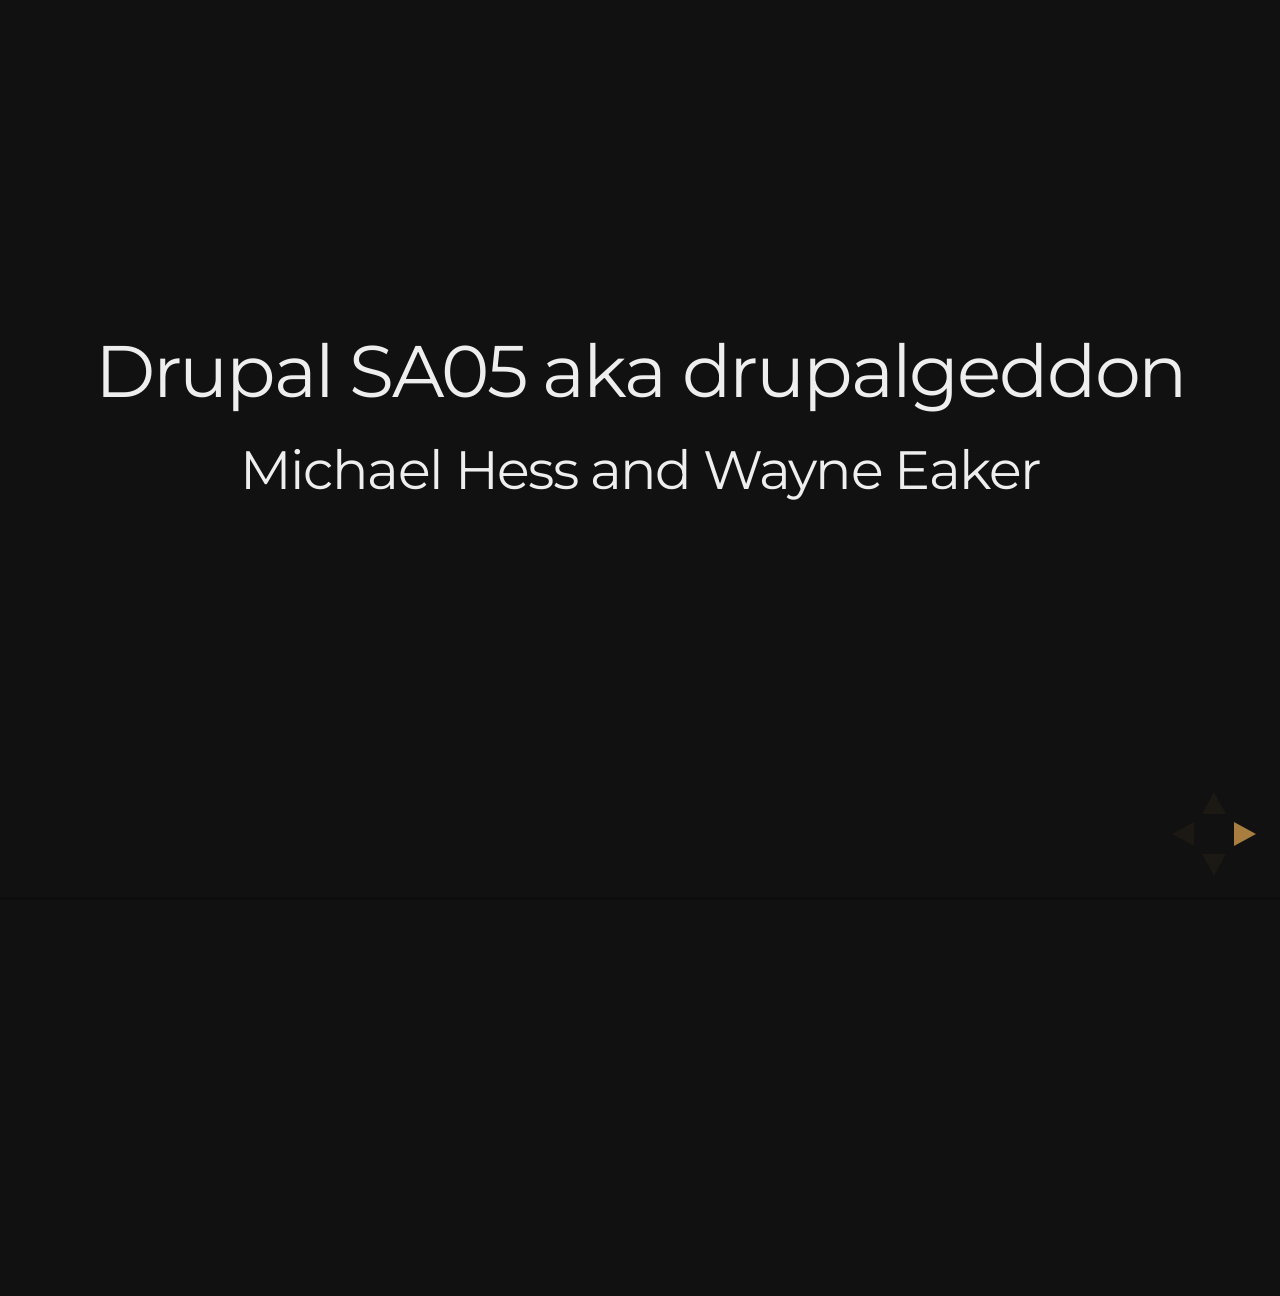
==== michigan.html @ 398fcb1c "Update michigan.html" ====
<!DOCTYPE html>
<html>
<head lang="en">
    <meta charset="UTF-8">
    <title>Michigan Drupal Camp 2015</title>
    <meta name="apple-mobile-web-app-capable" content="yes"/>
    <meta name="apple-mobile-web-app-status-bar-style" content="black-translucent"/>
    <meta name="viewport"
          content="width=device-width, initial-scale=1.0, maximum-scale=1.0, user-scalable=no, minimal-ui">
    <link rel="stylesheet" href="css/reveal.css">
    <link rel="stylesheet" href="css/theme/night.css" id="theme">
    <link rel="stylesheet" href="customcss/css/screen.css">

    <!-- Code syntax highlighting -->
    <link rel="stylesheet" href="lib/css/zenburn.css">

</head>
<body>

<div class="reveal">
    <div class="slides">
        <section>
            <h2>Drupal SA05 aka drupalgeddon</h2>

            <h3>Michael Hess and Wayne Eaker</h3>

        </section>

        <section>
            <h2>Michael Hess</h2>
            <p>
                Current Drupal Security Team Lead.
            </p>
            <p>
                Solutions architect at the University of Michigan.
            </p>

            <p>
                Supports around 800 Drupal sites on at the University.
            </p>
            <p>
                Supports around 400 sites not related to the University.
            </p>


            <h6><a href="https://twitter.com/mlh407">Twitter: @mlh407</a></h6>

        </section>
        <section>
            <h2>Wayne Eaker</h2>

            <p>
            </p>

            <p>
            </p>

            <p>
            </p>
            <h6><a href="https://twitter.com/X">Twitter: @X</a></h6>

        </section>


        <section id="fragments">
            <h3>Was a site you work on compromised by SA05/drupalgeddon?</h3>

            <p>Please text: 734-821-5212</p>
            <table class="answertable sticky-enabled">
                <thead>
                <tr>
                    <th>Answer Choice</th>
                    <th>Text Code:</th>
                </tr>
                </thead>
                <tbody>
                <tr class="odd">
                    <td>Yes</td>
                    <td>9361</td>
                </tr>
                <tr class="even">
                    <td>No</td>
                    <td>8617</td>
                </tr>
                <tr class="odd">
                    <td>Unsure</td>
                    <td>5821</td>
                </tr>
                </tbody>
            </table>
        </section>
        <section>
            <h3>Was a site you work on compromised by SA05/drupalgeddon?</h3>

            <p class="fragment">
                <iframe src="https://respconf.sites.uofmhosting.net/node/75/graph" width="100%" height="900px"></iframe>
            </p>

        </section>
        <section>
            <h2>Do you brush your teeth daily?</h2>
            <p>Please text: 734-821-5212</p>

            <table class="answertable sticky-enabled">
                <thead><tr><th>Answer Choice</th><th>Text Code:</th> </tr></thead>
                <tbody>
                <tr class="odd"><td>Yes</td><td>4483</td> </tr>
                <tr class="even"><td>No</td><td>2983</td> </tr>
                <tr class="odd"><td>I don&#039;t have any. </td><td>6276</td> </tr>
                </tbody>
            </table>
            <h6> We will discuss this later.</h6>
        </section>
        <section>
            <h2> Security in Drupal</h2>

            <p class="fragment">Drupal has a dedicated Security Team of 42 people around the world. </p>

            <p class="fragment">The Security Team is a volunteer group. </p>

            <p class="fragment">Our output is keeping Drupal secure, and releasing SA's.</p>
        </section>

        <section>
            <h2>Security Process</h2>
            <ol>
                <li>A vulnerability is discovered in code.</li>
                <li>An issue is reported to the security team.</li>
                <li>An issue is confirmed to be valid in a supported release eligible for an SA.</li>
                <li> The security team and the maintainer of the code fix the issue.</li>
                <li>A Security Advisory is written and the fix is published. Notications about the issue go out via
                    Twitter/RSS/email.
                </li>
            </ol>
            <h3>Subscribe to the Security Team newsletter via your newsletter pages on www.drupal.org/user.</h3>
        </section>
        <section>
            <h2> Do you already subscribe to the Security Team's newsletter/SA's?</h2>

            <p>Please text: 734-821-5212</p>
            <table class="answertable sticky-enabled">
                <thead>
                <tr>
                    <th>Answer Choice</th>
                    <th>Code to text</th>
                </tr>
                </thead>
                <tbody>
                <tr class="odd">
                    <td>Yes</td>
                    <td>2177</td>
                </tr>
                <tr class="even">
                    <td>No</td>
                    <td>1819</td>
                </tr>
                <tr class="odd">
                    <td>I read them on Twitter</td>
                    <td>4729</td>
                </tr>
                <tr class="even">
                    <td>I do now</td>
                    <td>3913</td>
                </tr>
                </tbody>
            </table>
        </section>
        <section>
            <h2> Do you already subscribe to the Security Team's newsletter/SA's?</h2>
            <iframe src="https://respconf.sites.uofmhosting.net/node/76/graph" width="100%" height="900px"></iframe>
        </section>

        <section cite="https://www.owasp.org/index.php/Top10#OWASP_Top_10_for_2013">
            <h3>Common Web Vulnerabilities</h3>
            <h4>From Open Web Application Security Project</h4>
            <ol>
                <li>Injection such as SQL, OS, and LDAP injection.</li>
                <li>Broken Authentication and Session Management.</li>
                <li>Cross-Site Scripting (XSS).</li>
                <li>Insecure Direct Object References.</li>
                <li>Security Misconfiguration.</li>
                <li>Sensitive Data Exposure.</li>
                <li>Missing Function Level Access Control (access bypass).</li>
                <li>Cross-Site Request Forgery.</li>
                <li>Using Components with Known Vulnerabilities.</li>
                <li>Unvalidated Redirects and Forwards.</li>
            </ol>
        </section>
        <section>
            <h2>Using Components with Known Vulnerabilities</h2>

            <p>Do you use third-party libraries?</p>
        </section>

        <section>
            <h2> Common Drupal Vulnerabilities from 2014</h2>
            <img src="images/michigan/vulns-2014">
            <ol>
                <li>61 - Cross Site Scripting.</li>
                <li>42 - Access Bypass.</li>
                <li>13- Information Disclosure.</li>
                <li>4 - Cross-Site Request Forgery.</li>
            </ol>
        </section>

        <section>
            <h2> SA05/drupalgeddon</h2>
        </section>
        <section>
            <h2> What is SQL Injection?</h2>
            <blockquote cite="https://www.owasp.org/index.php/SQL_Injection" class="long">
                A SQL injection attack consists of insertion or "injection" of a SQL query via the input data from the
                client to the application. A successful SQL injection exploit can read sensitive data from the database,
                modify database data (Insert/Update/Delete), execute administration operations on the database (such as
                shutdown the DBMS), recover the content of a given file present on the DBMS file system and in some
                cases issue commands to the operating system. SQL injection attacks are a type of injection attack, in
                which SQL commands are injected into data-plane input in order to effect the execution of predefined SQL
                commands.
            </blockquote>
        </section>
        <section>
            <h2> So?</h2>

            <p>SQL injection lets an attacker have the same access to your database that Drupal has. </p>

            <p class="fragment">Allows an attacker to add a user and modify user's roles. </p>

            <p class="fragment">Allows an attacker to change passwords and email addresses. </p>

            <p class="fragment">Allows an attacker to update URL's to payment pages. </p>

            <p class="fragment">Allows an attacker to change content. </p>

            <p class="fragment">Anything that can be done via the web interface, an attacker can do.</p>
        </section>
        <section>
            <h2> SQL Injection is Easy to Exploit</h2>

            <p> Most of the time SQL injection is easy to exploit.</p>

            <p>Other vulnerabilities may require different actors to engage in actions timed correctly.</p>

            <p> SQL injection can be exploited most of the time, by just an attacker.</p>
        </section>
        <section>
            <h2>Drupal's Database API</h2>

            <p>When used correctly, the database API prevents SQL injection. </p>

            <p class="fragment">In the case of SA05/drupalgeddon, the database API is where the vulnerability was.</p>

            <p class="fragment">Oh, the irony.</p>

           					<pre class="fragment">
                                <code data-trim contenteditable>
- foreach ($data as $i => $value) {
+ foreach (array_values($data) as $i => $value) {
                            </code>
                           </pre>

        </section>
        <section>
            <h2>For non-coders:</h2>
            <p> The value of a form field was sanitized to prevent SQL injection, but the field name was not. </p>
        </section>
        <section>
            <h2>Common Attack Patterns</h2>
            <p>Changing password or email address on uid=1.</p>
            <p>Adding files to the file system via the menu_router table and file_put_contents.</p>
            <p>Adding a user and giving that user admin access.</p>
            <p>Installing a PHP backdoor by enabling the PHP module and creating a node with PHP in it.</p>
            <p>Many, many more ...</p>
        </section>
        <section>
            <h2> Code Examples</h2>
            <h4>From Acquia</h4>
            <p>		<pre class="fragment">
                                <code data-trim contenteditable>
                                    update users set name='admin' , pass = '$S$CTo
                                    9G7Lx2rJENglhirA8oi7v9LtLYWFrGm.F.0Jurx3aJAmSJ53g' where uid = '1';
                </code>
            </pre>
            </p>
            <p>		<pre class="fragment">
                                <code data-trim contenteditable>
                                    set @a=(SELECT MAX(uid) FROM users)+1;INSERT IN
                                    TO users set uid=@a,status=1,name='n0n0x' , pass = '$S$CTo9G7Lx2jmHrpHDdKDR0R8X/
                                    q4H9PXo02REYap3z2t8UE3F0DfC';INSERT INTO users_roles set uid=@a,rid=3;
                                </code>
            </pre>
            </p>
            <p>		<pre class="fragment">
                                <code data-trim contenteditable>
                                    update {users} set mail='[EMAIL_ADDRESS]' where uid=1;


                                </code>
            </pre>
            </p>
            <p>		<pre class="fragment">
                                <code data-trim contenteditable>
                                    INSERT INTO `menu_router` (`path`, `load_functions`, `to_arg_functions`, `description`, `access_callback`, `access_arguments`)
                                    VALUES ('mziogj', '', '', 'mziogj', 'file_put_contents',’[TROJAN]’);
                                </code>
            </pre>
            </p>
        </section>
        <section>
            <h2>Prospective</h2>
            <p> This was a major vulnerability, but let's keep in mind, the last major issue was over 7 years ago. </p>
            <p> This code has been in Drupal since Drupal 7 Beta's. </p>
            <p>Nothing is 100% sure, and nothing ever will be.  We mitigate risk by using best practices.</p>
        </section>
        <section>
            <h2> Best Practices</h2>
        </section>
        <section>
            <h2>Do You Brush Your Teeth Daily?</h2>
            <iframe src="https://respconf.sites.uofmhosting.net/node/77/graph" width="100%" height="900px"></iframe>
        </section>
        <section>
            <h4>Brushing your teeth is a best practice.</h4>
            <p>For security, you can't check a list and be done.</p>
            <p>You must keep working at it. It is a processes, not a one-time task.</p>
            <p class="fragment"> Which is why I hope everyone brushes their teeth. </p>
            <img class="fragment" src="images/michigan/badmouth.jpg">
        </section>
        <section>
            <h2>Some Best Practices</h2>
            <p>Only use encrypted protocols.</p>
            <p>https/ftps/ssh/etc</p>
            <p>  Every change you make might impact the security of your site. Therefore, security needs to be in your workflow.</p>
            <p><b>Take and verify backups.</b></p>

        </section>
        <section>
            <h1>Keep Your Site Updated</h1>
            <p>Always make sure you update after a security release comes out. </p>
        </section>
        <section>
            <h2>Know Your Risk Level</h2>
            <p>
                Blog vs. complex site. Your blog is likely to be compromised to send spam or to act in part of a bot net.
            </p>
            <p> Your complex site might be compromised for the data it has.</p>
            <p> Security is a balance.</p>
        </section>
        <section>
            <h2>Regulations</h2>
            <h3>PCI, HIPAA, SCADA, XYZ, PDQ</h3>
            <p>You might have legal requirements imposed by the data you keep.</p>
        </section>
        <section>
            <h2>Do Not Use Shared Hosting</h2>
            <p> Use a dedicated Drupal hosting provider.  </p>
            <p> Shared hosting normally runs the webserver as the owner of the file system (cpanel). </p>
            <p> They sometimes use a common webserver user for all sites on a server.</p>
        </section>
        <section>
            <h2>Do Not Use Multisite</h2>
            <p>Unless you have a deep understanding of apache/nginx and file permissions, multisite is  insecure. </p>
        </section>
        <section>
            <h2>Use a Module that Enhances Security in Your Site</h2>
            <p>Paranoia: Locks your site down.</p>
            <p>Security Review: Runs a checklist of items and confirms your site adheres to them.</p>
            <p>Permissions Lock: Finer-grained permissions over what users with 'administer permissions' can do. </p>
            <p>Two-Factor Authentication: Something you know, and something you have.</p>
            <p>Hacked!Tells if code has been changed.</p>
            <p>Password Policy: Enforces strong passwords.</p>
        </section>
        <section>
            <h3> Other Security Vulnerabilities</h3>
            <p>While XSS/csrf/access bypass may be harder to mass attack, an attacker can still compromise a site with them.
                Always do updates issued by the security team, and watch your input formats</p>
            <img class="fragment" src="images/michigan/filtering_text.png">
            <p class="fragment"> Details on these vulnerabilities are outside the scope of this talk. </p>
        </section>
        <section>
            <h2>Drupal 8</h2>
            <p>There are many security enhancements in Drupal 8. </p>
        </section>
        <section>
            <h1>Questions?</h1>
            <p>Thank you for your time</p>
        </section>

    </div>
</div>


<script src="lib/js/head.min.js"></script>
<script src="js/reveal.js"></script>

<script>

    // Full list of configuration options available at:
    // https://github.com/hakimel/reveal.js#configuration
    Reveal.initialize({
        controls: true,
        progress: true,
        history: true,
        center: true,

        transition: 'fade', // none/fade/slide/convex/concave/zoom

        // Optional reveal.js plugins
        dependencies: [

            {
                src: 'lib/js/classList.js', condition: function () {
                return !document.body.classList;
            }
            },
            {
                src: 'plugin/markdown/marked.js', condition: function () {
                return !!document.querySelector('[data-markdown]');
            }
            },
            {
                src: 'plugin/markdown/markdown.js', condition: function () {
                return !!document.querySelector('[data-markdown]');
            }
            },
            {
                src: 'plugin/highlight/highlight.js', async: true, condition: function () {
                return !!document.querySelector('pre code');
            }, callback: function () {
                hljs.initHighlightingOnLoad();
            }
            },
            {src: 'plugin/zoom-js/zoom.js', async: true},
            {src: 'plugin/notes/notes.js', async: true}
        ]
    });

</script>

</body>
</html>
---- css/reveal.css ----
/*!
 * reveal.js
 * http://lab.hakim.se/reveal-js
 * MIT licensed
 *
 * Copyright (C) 2015 Hakim El Hattab, http://hakim.se
 */
/*********************************************
 * RESET STYLES
 *********************************************/
html, body, .reveal div, .reveal span, .reveal applet, .reveal object, .reveal iframe, .reveal h1, .reveal h2, .reveal h3, .reveal h4, .reveal h5, .reveal h6, .reveal p, .reveal blockquote, .reveal pre, .reveal a, .reveal abbr, .reveal acronym, .reveal address, .reveal big, .reveal cite, .reveal code, .reveal del, .reveal dfn, .reveal em, .reveal img, .reveal ins, .reveal kbd, .reveal q, .reveal s, .reveal samp, .reveal small, .reveal strike, .reveal strong, .reveal sub, .reveal sup, .reveal tt, .reveal var, .reveal b, .reveal u, .reveal center, .reveal dl, .reveal dt, .reveal dd, .reveal ol, .reveal ul, .reveal li, .reveal fieldset, .reveal form, .reveal label, .reveal legend, .reveal table, .reveal caption, .reveal tbody, .reveal tfoot, .reveal thead, .reveal tr, .reveal th, .reveal td, .reveal article, .reveal aside, .reveal canvas, .reveal details, .reveal embed, .reveal figure, .reveal figcaption, .reveal footer, .reveal header, .reveal hgroup, .reveal menu, .reveal nav, .reveal output, .reveal ruby, .reveal section, .reveal summary, .reveal time, .reveal mark, .reveal audio, video {
  margin: 0;
  padding: 0;
  border: 0;
  font-size: 100%;
  font: inherit;
  vertical-align: baseline; }

.reveal article, .reveal aside, .reveal details, .reveal figcaption, .reveal figure, .reveal footer, .reveal header, .reveal hgroup, .reveal menu, .reveal nav, .reveal section {
  display: block; }

/*********************************************
 * GLOBAL STYLES
 *********************************************/
html, body {
  width: 100%;
  height: 100%;
  overflow: hidden; }

body {
  position: relative;
  line-height: 1;
  background-color: #fff;
  color: #000; }

::-moz-selection {
  background: #FF5E99;
  color: #fff;
  text-shadow: none; }

::selection {
  background: #FF5E99;
  color: #fff;
  text-shadow: none; }

/*********************************************
 * VIEW FRAGMENTS
 *********************************************/
.reveal .slides section .fragment {
  opacity: 0;
  visibility: hidden;
  -webkit-transition: all 0.2s ease;
          transition: all 0.2s ease; }
  .reveal .slides section .fragment.visible {
    opacity: 1;
    visibility: visible; }

.reveal .slides section .fragment.grow {
  opacity: 1;
  visibility: visible; }
  .reveal .slides section .fragment.grow.visible {
    -webkit-transform: scale(1.3);
        -ms-transform: scale(1.3);
            transform: scale(1.3); }

.reveal .slides section .fragment.shrink {
  opacity: 1;
  visibility: visible; }
  .reveal .slides section .fragment.shrink.visible {
    -webkit-transform: scale(0.7);
        -ms-transform: scale(0.7);
            transform: scale(0.7); }

.reveal .slides section .fragment.zoom-in {
  -webkit-transform: scale(0.1);
      -ms-transform: scale(0.1);
          transform: scale(0.1); }
  .reveal .slides section .fragment.zoom-in.visible {
    -webkit-transform: scale(1);
        -ms-transform: scale(1);
            transform: scale(1); }

.reveal .slides section .fragment.roll-in {
  -webkit-transform: rotateX(90deg);
          transform: rotateX(90deg); }
  .reveal .slides section .fragment.roll-in.visible {
    -webkit-transform: rotateX(0);
            transform: rotateX(0); }

.reveal .slides section .fragment.fade-out {
  opacity: 1;
  visibility: visible; }
  .reveal .slides section .fragment.fade-out.visible {
    opacity: 0;
    visibility: hidden; }

.reveal .slides section .fragment.semi-fade-out {
  opacity: 1;
  visibility: visible; }
  .reveal .slides section .fragment.semi-fade-out.visible {
    opacity: 0.5;
    visibility: visible; }

.reveal .slides section .fragment.strike {
  opacity: 1; }
  .reveal .slides section .fragment.strike.visible {
    text-decoration: line-through; }

.reveal .slides section .fragment.current-visible {
  opacity: 0;
  visibility: hidden; }
  .reveal .slides section .fragment.current-visible.current-fragment {
    opacity: 1;
    visibility: visible; }

.reveal .slides section .fragment.highlight-red, .reveal .slides section .fragment.highlight-current-red, .reveal .slides section .fragment.highlight-green, .reveal .slides section .fragment.highlight-current-green, .reveal .slides section .fragment.highlight-blue, .reveal .slides section .fragment.highlight-current-blue {
  opacity: 1;
  visibility: visible; }

.reveal .slides section .fragment.highlight-red.visible {
  color: #ff2c2d; }

.reveal .slides section .fragment.highlight-green.visible {
  color: #17ff2e; }

.reveal .slides section .fragment.highlight-blue.visible {
  color: #1b91ff; }

.reveal .slides section .fragment.highlight-current-red.current-fragment {
  color: #ff2c2d; }

.reveal .slides section .fragment.highlight-current-green.current-fragment {
  color: #17ff2e; }

.reveal .slides section .fragment.highlight-current-blue.current-fragment {
  color: #1b91ff; }

/*********************************************
 * DEFAULT ELEMENT STYLES
 *********************************************/
/* Fixes issue in Chrome where italic fonts did not appear when printing to PDF */
.reveal:after {
  content: '';
  font-style: italic; }

.reveal iframe {
  z-index: 1; }

/** Prevents layering issues in certain browser/transition combinations */
.reveal a {
  position: relative; }

.reveal .stretch {
  max-width: none;
  max-height: none; }

.reveal pre.stretch code {
  height: 100%;
  max-height: 100%;
  -moz-box-sizing: border-box;
       box-sizing: border-box; }

/*********************************************
 * CONTROLS
 *********************************************/
.reveal .controls {
  display: none;
  position: fixed;
  width: 110px;
  height: 110px;
  z-index: 30;
  right: 10px;
  bottom: 10px;
  -webkit-user-select: none; }

.reveal .controls div {
  position: absolute;
  opacity: 0.05;
  width: 0;
  height: 0;
  border: 12px solid transparent;
  -webkit-transform: scale(0.9999);
      -ms-transform: scale(0.9999);
          transform: scale(0.9999);
  -webkit-transition: all 0.2s ease;
          transition: all 0.2s ease;
  -webkit-tap-highlight-color: rgba(0, 0, 0, 0); }

.reveal .controls div.enabled {
  opacity: 0.7;
  cursor: pointer; }

.reveal .controls div.enabled:active {
  margin-top: 1px; }

.reveal .controls div.navigate-left {
  top: 42px;
  border-right-width: 22px;
  border-right-color: #000; }

.reveal .controls div.navigate-left.fragmented {
  opacity: 0.3; }

.reveal .controls div.navigate-right {
  left: 74px;
  top: 42px;
  border-left-width: 22px;
  border-left-color: #000; }

.reveal .controls div.navigate-right.fragmented {
  opacity: 0.3; }

.reveal .controls div.navigate-up {
  left: 42px;
  border-bottom-width: 22px;
  border-bottom-color: #000; }

.reveal .controls div.navigate-up.fragmented {
  opacity: 0.3; }

.reveal .controls div.navigate-down {
  left: 42px;
  top: 74px;
  border-top-width: 22px;
  border-top-color: #000; }

.reveal .controls div.navigate-down.fragmented {
  opacity: 0.3; }

/*********************************************
 * PROGRESS BAR
 *********************************************/
.reveal .progress {
  position: fixed;
  display: none;
  height: 3px;
  width: 100%;
  bottom: 0;
  left: 0;
  z-index: 10;
  background-color: rgba(0, 0, 0, 0.2); }

.reveal .progress:after {
  content: '';
  display: block;
  position: absolute;
  height: 20px;
  width: 100%;
  top: -20px; }

.reveal .progress span {
  display: block;
  height: 100%;
  width: 0px;
  background-color: #000;
  -webkit-transition: width 800ms cubic-bezier(0.26, 0.86, 0.44, 0.985);
          transition: width 800ms cubic-bezier(0.26, 0.86, 0.44, 0.985); }

/*********************************************
 * SLIDE NUMBER
 *********************************************/
.reveal .slide-number {
  position: fixed;
  display: block;
  right: 15px;
  bottom: 15px;
  opacity: 0.5;
  z-index: 31;
  font-size: 12px; }

/*********************************************
 * SLIDES
 *********************************************/
.reveal {
  position: relative;
  width: 100%;
  height: 100%;
  -ms-touch-action: none;
      touch-action: none; }

.reveal .slides {
  position: absolute;
  width: 100%;
  height: 100%;
  top: 0;
  right: 0;
  bottom: 0;
  left: 0;
  margin: auto;
  overflow: visible;
  z-index: 1;
  text-align: center;
  -webkit-perspective: 600px;
          perspective: 600px;
  -webkit-perspective-origin: 50% 40%;
          perspective-origin: 50% 40%; }

.reveal .slides > section {
  -ms-perspective: 600px; }

.reveal .slides > section, .reveal .slides > section > section {
  display: none;
  position: absolute;
  width: 100%;
  padding: 20px 0px;
  z-index: 10;
  -webkit-transform-style: preserve-3d;
          transform-style: preserve-3d;
  -webkit-transition: -webkit-transform-origin 800ms cubic-bezier(0.26, 0.86, 0.44, 0.985), -webkit-transform 800ms cubic-bezier(0.26, 0.86, 0.44, 0.985), visibility 800ms cubic-bezier(0.26, 0.86, 0.44, 0.985), opacity 800ms cubic-bezier(0.26, 0.86, 0.44, 0.985);
          transition: -ms-transform-origin 800ms cubic-bezier(0.26, 0.86, 0.44, 0.985), transform 800ms cubic-bezier(0.26, 0.86, 0.44, 0.985), visibility 800ms cubic-bezier(0.26, 0.86, 0.44, 0.985), opacity 800ms cubic-bezier(0.26, 0.86, 0.44, 0.985);
          transition: transform-origin 800ms cubic-bezier(0.26, 0.86, 0.44, 0.985), transform 800ms cubic-bezier(0.26, 0.86, 0.44, 0.985), visibility 800ms cubic-bezier(0.26, 0.86, 0.44, 0.985), opacity 800ms cubic-bezier(0.26, 0.86, 0.44, 0.985); }

/* Global transition speed settings */
.reveal[data-transition-speed="fast"] .slides section {
  -webkit-transition-duration: 400ms;
          transition-duration: 400ms; }

.reveal[data-transition-speed="slow"] .slides section {
  -webkit-transition-duration: 1200ms;
          transition-duration: 1200ms; }

/* Slide-specific transition speed overrides */
.reveal .slides section[data-transition-speed="fast"] {
  -webkit-transition-duration: 400ms;
          transition-duration: 400ms; }

.reveal .slides section[data-transition-speed="slow"] {
  -webkit-transition-duration: 1200ms;
          transition-duration: 1200ms; }

.reveal .slides > section.stack {
  padding-top: 0;
  padding-bottom: 0; }

.reveal .slides > section.present, .reveal .slides > section > section.present {
  display: block;
  z-index: 11;
  opacity: 1; }

.reveal.center, .reveal.center .slides, .reveal.center .slides section {
  min-height: 0 !important; }

/* Don't allow interaction with invisible slides */
.reveal .slides > section.future, .reveal .slides > section > section.future, .reveal .slides > section.past, .reveal .slides > section > section.past {
  pointer-events: none; }

.reveal.overview .slides > section, .reveal.overview .slides > section > section {
  pointer-events: auto; }

.reveal .slides > section.past, .reveal .slides > section.future, .reveal .slides > section > section.past, .reveal .slides > section > section.future {
  opacity: 0; }

/*********************************************
 * SLIDE TRANSITION
 * Aliased 'linear' for backwards compatibility
 *********************************************/
.reveal.slide section, .reveal.linear section {
  -webkit-backface-visibility: hidden;
          backface-visibility: hidden; }

.reveal .slides > section[data-transition=slide].past, .reveal.slide .slides > section:not([data-transition]).past, .reveal .slides > section[data-transition=linear].past, .reveal.linear .slides > section:not([data-transition]).past {
  -webkit-transform: translate(-150%, 0);
      -ms-transform: translate(-150%, 0);
          transform: translate(-150%, 0); }

.reveal .slides > section[data-transition=slide].future, .reveal.slide .slides > section:not([data-transition]).future, .reveal .slides > section[data-transition=linear].future, .reveal.linear .slides > section:not([data-transition]).future {
  -webkit-transform: translate(150%, 0);
      -ms-transform: translate(150%, 0);
          transform: translate(150%, 0); }

.reveal .slides > section > section[data-transition=slide].past, .reveal.slide .slides > section > section:not([data-transition]).past, .reveal .slides > section > section[data-transition=linear].past, .reveal.linear .slides > section > section:not([data-transition]).past {
  -webkit-transform: translate(0, -150%);
      -ms-transform: translate(0, -150%);
          transform: translate(0, -150%); }

.reveal .slides > section > section[data-transition=slide].future, .reveal.slide .slides > section > section:not([data-transition]).future, .reveal .slides > section > section[data-transition=linear].future, .reveal.linear .slides > section > section:not([data-transition]).future {
  -webkit-transform: translate(0, 150%);
      -ms-transform: translate(0, 150%);
          transform: translate(0, 150%); }

/*********************************************
 * CONVEX TRANSITION
 * Aliased 'default' for backwards compatibility
 *********************************************/
.reveal .slides > section[data-transition=default].past, .reveal.default .slides > section:not([data-transition]).past, .reveal .slides > section[data-transition=convex].past, .reveal.convex .slides > section:not([data-transition]).past {
  -webkit-transform: translate3d(-100%, 0, 0) rotateY(-90deg) translate3d(-100%, 0, 0);
          transform: translate3d(-100%, 0, 0) rotateY(-90deg) translate3d(-100%, 0, 0); }

.reveal .slides > section[data-transition=default].future, .reveal.default .slides > section:not([data-transition]).future, .reveal .slides > section[data-transition=convex].future, .reveal.convex .slides > section:not([data-transition]).future {
  -webkit-transform: translate3d(100%, 0, 0) rotateY(90deg) translate3d(100%, 0, 0);
          transform: translate3d(100%, 0, 0) rotateY(90deg) translate3d(100%, 0, 0); }

.reveal .slides > section > section[data-transition=default].past, .reveal.default .slides > section > section:not([data-transition]).past, .reveal .slides > section > section[data-transition=convex].past, .reveal.convex .slides > section > section:not([data-transition]).past {
  -webkit-transform: translate3d(0, -300px, 0) rotateX(70deg) translate3d(0, -300px, 0);
          transform: translate3d(0, -300px, 0) rotateX(70deg) translate3d(0, -300px, 0); }

.reveal .slides > section > section[data-transition=default].future, .reveal.default .slides > section > section:not([data-transition]).future, .reveal .slides > section > section[data-transition=convex].future, .reveal.convex .slides > section > section:not([data-transition]).future {
  -webkit-transform: translate3d(0, 300px, 0) rotateX(-70deg) translate3d(0, 300px, 0);
          transform: translate3d(0, 300px, 0) rotateX(-70deg) translate3d(0, 300px, 0); }

/*********************************************
 * CONCAVE TRANSITION
 *********************************************/
.reveal .slides > section[data-transition=concave].past, .reveal.concave .slides > section:not([data-transition]).past {
  -webkit-transform: translate3d(-100%, 0, 0) rotateY(90deg) translate3d(-100%, 0, 0);
          transform: translate3d(-100%, 0, 0) rotateY(90deg) translate3d(-100%, 0, 0); }

.reveal .slides > section[data-transition=concave].future, .reveal.concave .slides > section:not([data-transition]).future {
  -webkit-transform: translate3d(100%, 0, 0) rotateY(-90deg) translate3d(100%, 0, 0);
          transform: translate3d(100%, 0, 0) rotateY(-90deg) translate3d(100%, 0, 0); }

.reveal .slides > section > section[data-transition=concave].past, .reveal.concave .slides > section > section:not([data-transition]).past {
  -webkit-transform: translate3d(0, -80%, 0) rotateX(-70deg) translate3d(0, -80%, 0);
          transform: translate3d(0, -80%, 0) rotateX(-70deg) translate3d(0, -80%, 0); }

.reveal .slides > section > section[data-transition=concave].future, .reveal.concave .slides > section > section:not([data-transition]).future {
  -webkit-transform: translate3d(0, 80%, 0) rotateX(70deg) translate3d(0, 80%, 0);
          transform: translate3d(0, 80%, 0) rotateX(70deg) translate3d(0, 80%, 0); }

/*********************************************
 * ZOOM TRANSITION
 *********************************************/
.reveal .slides > section[data-transition=zoom], .reveal.zoom .slides > section:not([data-transition]) {
  -webkit-transition-timing-function: ease;
          transition-timing-function: ease; }

.reveal .slides > section[data-transition=zoom].past, .reveal.zoom .slides > section:not([data-transition]).past {
  visibility: hidden;
  -webkit-transform: scale(16);
      -ms-transform: scale(16);
          transform: scale(16); }

.reveal .slides > section[data-transition=zoom].future, .reveal.zoom .slides > section:not([data-transition]).future {
  visibility: hidden;
  -webkit-transform: scale(0.2);
      -ms-transform: scale(0.2);
          transform: scale(0.2); }

.reveal .slides > section > section[data-transition=zoom].past, .reveal.zoom .slides > section > section:not([data-transition]).past {
  -webkit-transform: translate(0, -150%);
      -ms-transform: translate(0, -150%);
          transform: translate(0, -150%); }

.reveal .slides > section > section[data-transition=zoom].future, .reveal.zoom .slides > section > section:not([data-transition]).future {
  -webkit-transform: translate(0, 150%);
      -ms-transform: translate(0, 150%);
          transform: translate(0, 150%); }

/*********************************************
 * CUBE TRANSITION
 *********************************************/
.reveal.cube .slides {
  -webkit-perspective: 1300px;
          perspective: 1300px; }

.reveal.cube .slides section {
  padding: 30px;
  min-height: 700px;
  -webkit-backface-visibility: hidden;
          backface-visibility: hidden;
  -moz-box-sizing: border-box;
       box-sizing: border-box; }

.reveal.center.cube .slides section {
  min-height: 0; }

.reveal.cube .slides section:not(.stack):before {
  content: '';
  position: absolute;
  display: block;
  width: 100%;
  height: 100%;
  left: 0;
  top: 0;
  background: rgba(0, 0, 0, 0.1);
  border-radius: 4px;
  -webkit-transform: translateZ(-20px);
          transform: translateZ(-20px); }

.reveal.cube .slides section:not(.stack):after {
  content: '';
  position: absolute;
  display: block;
  width: 90%;
  height: 30px;
  left: 5%;
  bottom: 0;
  background: none;
  z-index: 1;
  border-radius: 4px;
  box-shadow: 0px 95px 25px rgba(0, 0, 0, 0.2);
  -webkit-transform: translateZ(-90px) rotateX(65deg);
          transform: translateZ(-90px) rotateX(65deg); }

.reveal.cube .slides > section.stack {
  padding: 0;
  background: none; }

.reveal.cube .slides > section.past {
  -webkit-transform-origin: 100% 0%;
      -ms-transform-origin: 100% 0%;
          transform-origin: 100% 0%;
  -webkit-transform: translate3d(-100%, 0, 0) rotateY(-90deg);
          transform: translate3d(-100%, 0, 0) rotateY(-90deg); }

.reveal.cube .slides > section.future {
  -webkit-transform-origin: 0% 0%;
      -ms-transform-origin: 0% 0%;
          transform-origin: 0% 0%;
  -webkit-transform: translate3d(100%, 0, 0) rotateY(90deg);
          transform: translate3d(100%, 0, 0) rotateY(90deg); }

.reveal.cube .slides > section > section.past {
  -webkit-transform-origin: 0% 100%;
      -ms-transform-origin: 0% 100%;
          transform-origin: 0% 100%;
  -webkit-transform: translate3d(0, -100%, 0) rotateX(90deg);
          transform: translate3d(0, -100%, 0) rotateX(90deg); }

.reveal.cube .slides > section > section.future {
  -webkit-transform-origin: 0% 0%;
      -ms-transform-origin: 0% 0%;
          transform-origin: 0% 0%;
  -webkit-transform: translate3d(0, 100%, 0) rotateX(-90deg);
          transform: translate3d(0, 100%, 0) rotateX(-90deg); }

/*********************************************
 * PAGE TRANSITION
 *********************************************/
.reveal.page .slides {
  -webkit-perspective-origin: 0% 50%;
          perspective-origin: 0% 50%;
  -webkit-perspective: 3000px;
          perspective: 3000px; }

.reveal.page .slides section {
  padding: 30px;
  min-height: 700px;
  -moz-box-sizing: border-box;
       box-sizing: border-box; }

.reveal.page .slides section.past {
  z-index: 12; }

.reveal.page .slides section:not(.stack):before {
  content: '';
  position: absolute;
  display: block;
  width: 100%;
  height: 100%;
  left: 0;
  top: 0;
  background: rgba(0, 0, 0, 0.1);
  -webkit-transform: translateZ(-20px);
          transform: translateZ(-20px); }

.reveal.page .slides section:not(.stack):after {
  content: '';
  position: absolute;
  display: block;
  width: 90%;
  height: 30px;
  left: 5%;
  bottom: 0;
  background: none;
  z-index: 1;
  border-radius: 4px;
  box-shadow: 0px 95px 25px rgba(0, 0, 0, 0.2);
  -webkit-transform: translateZ(-90px) rotateX(65deg); }

.reveal.page .slides > section.stack {
  padding: 0;
  background: none; }

.reveal.page .slides > section.past {
  -webkit-transform-origin: 0% 0%;
      -ms-transform-origin: 0% 0%;
          transform-origin: 0% 0%;
  -webkit-transform: translate3d(-40%, 0, 0) rotateY(-80deg);
          transform: translate3d(-40%, 0, 0) rotateY(-80deg); }

.reveal.page .slides > section.future {
  -webkit-transform-origin: 100% 0%;
      -ms-transform-origin: 100% 0%;
          transform-origin: 100% 0%;
  -webkit-transform: translate3d(0, 0, 0);
          transform: translate3d(0, 0, 0); }

.reveal.page .slides > section > section.past {
  -webkit-transform-origin: 0% 0%;
      -ms-transform-origin: 0% 0%;
          transform-origin: 0% 0%;
  -webkit-transform: translate3d(0, -40%, 0) rotateX(80deg);
          transform: translate3d(0, -40%, 0) rotateX(80deg); }

.reveal.page .slides > section > section.future {
  -webkit-transform-origin: 0% 100%;
      -ms-transform-origin: 0% 100%;
          transform-origin: 0% 100%;
  -webkit-transform: translate3d(0, 0, 0);
          transform: translate3d(0, 0, 0); }

/*********************************************
 * FADE TRANSITION
 *********************************************/
.reveal .slides section[data-transition=fade], .reveal.fade .slides section:not([data-transition]), .reveal.fade .slides > section > section:not([data-transition]) {
  -webkit-transform: none;
      -ms-transform: none;
          transform: none;
  -webkit-transition: opacity 0.5s;
          transition: opacity 0.5s; }

.reveal.fade.overview .slides section, .reveal.fade.overview .slides > section > section {
  -webkit-transition: none;
          transition: none; }

/*********************************************
 * NO TRANSITION
 *********************************************/
.reveal .slides section[data-transition=none], .reveal.none .slides section:not([data-transition]) {
  -webkit-transform: none;
      -ms-transform: none;
          transform: none;
  -webkit-transition: none;
          transition: none; }

/*********************************************
 * OVERVIEW
 *********************************************/
.reveal.overview .slides {
  -webkit-perspective-origin: 50% 50%;
          perspective-origin: 50% 50%;
  -webkit-perspective: 700px;
          perspective: 700px; }

.reveal.overview .slides section {
  height: 700px;
  overflow: hidden;
  opacity: 1 !important;
  visibility: visible !important;
  cursor: pointer;
  background: rgba(0, 0, 0, 0.1);
  -moz-box-sizing: border-box;
       box-sizing: border-box; }

.reveal.overview .slides section, .reveal.overview-deactivating .slides section {
  -webkit-transition: none !important;
          transition: none !important; }

.reveal.overview .slides section .fragment {
  opacity: 1; }

.reveal.overview .slides section:after, .reveal.overview .slides section:before {
  display: none !important; }

.reveal.overview .slides section > section {
  opacity: 1;
  cursor: pointer; }

.reveal.overview .slides section:hover {
  background: rgba(0, 0, 0, 0.3); }

.reveal.overview .slides section.present {
  background: rgba(0, 0, 0, 0.3); }

.reveal.overview .slides > section.stack {
  padding: 0;
  top: 0 !important;
  background: none;
  overflow: visible; }

/*********************************************
 * PAUSED MODE
 *********************************************/
.reveal .pause-overlay {
  position: absolute;
  top: 0;
  left: 0;
  width: 100%;
  height: 100%;
  background: black;
  visibility: hidden;
  opacity: 0;
  z-index: 100;
  -webkit-transition: all 1s ease;
          transition: all 1s ease; }

.reveal.paused .pause-overlay {
  visibility: visible;
  opacity: 1; }

/*********************************************
 * FALLBACK
 *********************************************/
.no-transforms {
  overflow-y: auto; }

.no-transforms .reveal .slides {
  position: relative;
  width: 80%;
  height: auto !important;
  top: 0;
  left: 50%;
  margin: 0;
  text-align: center; }

.no-transforms .reveal .controls, .no-transforms .reveal .progress {
  display: none !important; }

.no-transforms .reveal .slides section {
  display: block !important;
  opacity: 1 !important;
  position: relative !important;
  height: auto;
  min-height: 0;
  top: 0;
  left: -50%;
  margin: 70px 0;
  -webkit-transform: none;
      -ms-transform: none;
          transform: none; }

.no-transforms .reveal .slides section section {
  left: 0; }

.reveal .no-transition, .reveal .no-transition * {
  -webkit-transition: none !important;
          transition: none !important; }

/*********************************************
 * PER-SLIDE BACKGROUNDS
 *********************************************/
.reveal > .backgrounds {
  position: absolute;
  width: 100%;
  height: 100%;
  top: 0;
  left: 0;
  -webkit-perspective: 600px;
          perspective: 600px; }

.reveal .slide-background {
  display: none;
  position: absolute;
  width: 100%;
  height: 100%;
  opacity: 0;
  visibility: hidden;
  background-color: rgba(0, 0, 0, 0);
  background-position: 50% 50%;
  background-repeat: no-repeat;
  background-size: cover;
  -webkit-transition: all 800ms cubic-bezier(0.26, 0.86, 0.44, 0.985);
          transition: all 800ms cubic-bezier(0.26, 0.86, 0.44, 0.985); }

.reveal .slide-background.stack {
  display: block; }

.reveal .slide-background.present {
  opacity: 1;
  visibility: visible; }

.print-pdf .reveal .slide-background {
  opacity: 1 !important;
  visibility: visible !important; }

/* Video backgrounds */
.reveal .slide-background video {
  position: absolute;
  width: 100%;
  height: 100%;
  max-width: none;
  max-height: none;
  top: 0;
  left: 0; }

/* Immediate transition style */
.reveal[data-background-transition=none] > .backgrounds .slide-background, .reveal > .backgrounds .slide-background[data-background-transition=none] {
  -webkit-transition: none;
          transition: none; }

/* Slide */
.reveal[data-background-transition=slide] > .backgrounds .slide-background, .reveal > .backgrounds .slide-background[data-background-transition=slide] {
  opacity: 1;
  -webkit-backface-visibility: hidden;
          backface-visibility: hidden; }

.reveal[data-background-transition=slide] > .backgrounds .slide-background.past, .reveal > .backgrounds .slide-background.past[data-background-transition=slide] {
  -webkit-transform: translate(-100%, 0);
      -ms-transform: translate(-100%, 0);
          transform: translate(-100%, 0); }

.reveal[data-background-transition=slide] > .backgrounds .slide-background.future, .reveal > .backgrounds .slide-background.future[data-background-transition=slide] {
  -webkit-transform: translate(100%, 0);
      -ms-transform: translate(100%, 0);
          transform: translate(100%, 0); }

.reveal[data-background-transition=slide] > .backgrounds .slide-background > .slide-background.past, .reveal > .backgrounds .slide-background > .slide-background.past[data-background-transition=slide] {
  -webkit-transform: translate(0, -100%);
      -ms-transform: translate(0, -100%);
          transform: translate(0, -100%); }

.reveal[data-background-transition=slide] > .backgrounds .slide-background > .slide-background.future, .reveal > .backgrounds .slide-background > .slide-background.future[data-background-transition=slide] {
  -webkit-transform: translate(0, 100%);
      -ms-transform: translate(0, 100%);
          transform: translate(0, 100%); }

/* Convex */
.reveal[data-background-transition=convex] > .backgrounds .slide-background.past, .reveal > .backgrounds .slide-background.past[data-background-transition=convex] {
  opacity: 0;
  -webkit-transform: translate3d(-100%, 0, 0) rotateY(-90deg) translate3d(-100%, 0, 0);
          transform: translate3d(-100%, 0, 0) rotateY(-90deg) translate3d(-100%, 0, 0); }

.reveal[data-background-transition=convex] > .backgrounds .slide-background.future, .reveal > .backgrounds .slide-background.future[data-background-transition=convex] {
  opacity: 0;
  -webkit-transform: translate3d(100%, 0, 0) rotateY(90deg) translate3d(100%, 0, 0);
          transform: translate3d(100%, 0, 0) rotateY(90deg) translate3d(100%, 0, 0); }

.reveal[data-background-transition=convex] > .backgrounds .slide-background > .slide-background.past, .reveal > .backgrounds .slide-background > .slide-background.past[data-background-transition=convex] {
  opacity: 0;
  -webkit-transform: translate3d(0, -100%, 0) rotateX(90deg) translate3d(0, -100%, 0);
          transform: translate3d(0, -100%, 0) rotateX(90deg) translate3d(0, -100%, 0); }

.reveal[data-background-transition=convex] > .backgrounds .slide-background > .slide-background.future, .reveal > .backgrounds .slide-background > .slide-background.future[data-background-transition=convex] {
  opacity: 0;
  -webkit-transform: translate3d(0, 100%, 0) rotateX(-90deg) translate3d(0, 100%, 0);
          transform: translate3d(0, 100%, 0) rotateX(-90deg) translate3d(0, 100%, 0); }

/* Concave */
.reveal[data-background-transition=concave] > .backgrounds .slide-background.past, .reveal > .backgrounds .slide-background.past[data-background-transition=concave] {
  opacity: 0;
  -webkit-transform: translate3d(-100%, 0, 0) rotateY(90deg) translate3d(-100%, 0, 0);
          transform: translate3d(-100%, 0, 0) rotateY(90deg) translate3d(-100%, 0, 0); }

.reveal[data-background-transition=concave] > .backgrounds .slide-background.future, .reveal > .backgrounds .slide-background.future[data-background-transition=concave] {
  opacity: 0;
  -webkit-transform: translate3d(100%, 0, 0) rotateY(-90deg) translate3d(100%, 0, 0);
          transform: translate3d(100%, 0, 0) rotateY(-90deg) translate3d(100%, 0, 0); }

.reveal[data-background-transition=concave] > .backgrounds .slide-background > .slide-background.past, .reveal > .backgrounds .slide-background > .slide-background.past[data-background-transition=concave] {
  opacity: 0;
  -webkit-transform: translate3d(0, -100%, 0) rotateX(-90deg) translate3d(0, -100%, 0);
          transform: translate3d(0, -100%, 0) rotateX(-90deg) translate3d(0, -100%, 0); }

.reveal[data-background-transition=concave] > .backgrounds .slide-background > .slide-background.future, .reveal > .backgrounds .slide-background > .slide-background.future[data-background-transition=concave] {
  opacity: 0;
  -webkit-transform: translate3d(0, 100%, 0) rotateX(90deg) translate3d(0, 100%, 0);
          transform: translate3d(0, 100%, 0) rotateX(90deg) translate3d(0, 100%, 0); }

/* Zoom */
.reveal[data-background-transition=zoom] > .backgrounds .slide-background, .reveal > .backgrounds .slide-background[data-background-transition=zoom] {
  -webkit-transition-timing-function: ease;
          transition-timing-function: ease; }

.reveal[data-background-transition=zoom] > .backgrounds .slide-background.past, .reveal > .backgrounds .slide-background.past[data-background-transition=zoom] {
  opacity: 0;
  visibility: hidden;
  -webkit-transform: scale(16);
      -ms-transform: scale(16);
          transform: scale(16); }

.reveal[data-background-transition=zoom] > .backgrounds .slide-background.future, .reveal > .backgrounds .slide-background.future[data-background-transition=zoom] {
  opacity: 0;
  visibility: hidden;
  -webkit-transform: scale(0.2);
      -ms-transform: scale(0.2);
          transform: scale(0.2); }

.reveal[data-background-transition=zoom] > .backgrounds .slide-background > .slide-background.past, .reveal > .backgrounds .slide-background > .slide-background.past[data-background-transition=zoom] {
  opacity: 0;
  visibility: hidden;
  -webkit-transform: scale(16);
      -ms-transform: scale(16);
          transform: scale(16); }

.reveal[data-background-transition=zoom] > .backgrounds .slide-background > .slide-background.future, .reveal > .backgrounds .slide-background > .slide-background.future[data-background-transition=zoom] {
  opacity: 0;
  visibility: hidden;
  -webkit-transform: scale(0.2);
      -ms-transform: scale(0.2);
          transform: scale(0.2); }

/* Global transition speed settings */
.reveal[data-transition-speed="fast"] > .backgrounds .slide-background {
  -webkit-transition-duration: 400ms;
          transition-duration: 400ms; }

.reveal[data-transition-speed="slow"] > .backgrounds .slide-background {
  -webkit-transition-duration: 1200ms;
          transition-duration: 1200ms; }

/*********************************************
 * RTL SUPPORT
 *********************************************/
.reveal.rtl .slides, .reveal.rtl .slides h1, .reveal.rtl .slides h2, .reveal.rtl .slides h3, .reveal.rtl .slides h4, .reveal.rtl .slides h5, .reveal.rtl .slides h6 {
  direction: rtl;
  font-family: sans-serif; }

.reveal.rtl pre, .reveal.rtl code {
  direction: ltr; }

.reveal.rtl ol, .reveal.rtl ul {
  text-align: right; }

.reveal.rtl .progress span {
  float: right; }

/*********************************************
 * PARALLAX BACKGROUND
 *********************************************/
.reveal.has-parallax-background .backgrounds {
  -webkit-transition: all 0.8s ease;
          transition: all 0.8s ease; }

/* Global transition speed settings */
.reveal.has-parallax-background[data-transition-speed="fast"] .backgrounds {
  -webkit-transition-duration: 400ms;
          transition-duration: 400ms; }

.reveal.has-parallax-background[data-transition-speed="slow"] .backgrounds {
  -webkit-transition-duration: 1200ms;
          transition-duration: 1200ms; }

/*********************************************
 * LINK PREVIEW OVERLAY
 *********************************************/
.reveal .overlay {
  position: absolute;
  top: 0;
  left: 0;
  width: 100%;
  height: 100%;
  z-index: 1000;
  background: rgba(0, 0, 0, 0.9);
  opacity: 0;
  visibility: hidden;
  -webkit-transition: all 0.3s ease;
          transition: all 0.3s ease; }

.reveal .overlay.visible {
  opacity: 1;
  visibility: visible; }

.reveal .overlay .spinner {
  position: absolute;
  display: block;
  top: 50%;
  left: 50%;
  width: 32px;
  height: 32px;
  margin: -16px 0 0 -16px;
  z-index: 10;
  background-image: url([data-uri]%2F%2F%2F6%2Bvr8nJybW1tcDAwOjo6Nvb26ioqKOjo7Ozs%2FLy8vz8%2FAAAAAAAAAAAACH%2FC05FVFNDQVBFMi4wAwEAAAAh%2FhpDcmVhdGVkIHdpdGggYWpheGxvYWQuaW5mbwAh%[base64]%2FV%2FnmOM82XiHRLYKhKP1oZmADdEAAAh%2BQQJCgAAACwAAAAAIAAgAAAE6hDISWlZpOrNp1lGNRSdRpDUolIGw5RUYhhHukqFu8DsrEyqnWThGvAmhVlteBvojpTDDBUEIFwMFBRAmBkSgOrBFZogCASwBDEY%2FCZSg7GSE0gSCjQBMVG023xWBhklAnoEdhQEfyNqMIcKjhRsjEdnezB%2BA4k8gTwJhFuiW4dokXiloUepBAp5qaKpp6%2BHo7aWW54wl7obvEe0kRuoplCGepwSx2jJvqHEmGt6whJpGpfJCHmOoNHKaHx61WiSR92E4lbFoq%2BB6QDtuetcaBPnW6%2BO7wDHpIiK9SaVK5GgV543tzjgGcghAgAh%[base64]%2B%2BG%2Bw48edZPK%2BM6hLJpQg484enXIdQFSS1u6UhksENEQAAIfkECQoAAAAsAAAAACAAIAAABOcQyEmpGKLqzWcZRVUQnZYg1aBSh2GUVEIQ2aQOE%2BG%2BcD4ntpWkZQj1JIiZIogDFFyHI0UxQwFugMSOFIPJftfVAEoZLBbcLEFhlQiqGp1Vd140AUklUN3eCA51C1EWMzMCezCBBmkxVIVHBWd3HHl9JQOIJSdSnJ0TDKChCwUJjoWMPaGqDKannasMo6WnM562R5YluZRwur0wpgqZE7NKUm%2BFNRPIhjBJxKZteWuIBMN4zRMIVIhffcgojwCF117i4nlLnY5ztRLsnOk%2BaV%2BoJY7V7m76PdkS4trKcdg0Zc0tTcKkRAAAIfkECQoAAAAsAAAAACAAIAAABO4QyEkpKqjqzScpRaVkXZWQEximw1BSCUEIlDohrft6cpKCk5xid5MNJTaAIkekKGQkWyKHkvhKsR7ARmitkAYDYRIbUQRQjWBwJRzChi9CRlBcY1UN4g0%[base64]%[base64]%2BE71SRQeyqUToLA7VxF0JDyIQh%2FMVVPMt1ECZlfcjZJ9mIKoaTl1MRIl5o4CUKXOwmyrCInCKqcWtvadL2SYhyASyNDJ0uIiRMDjI0Fd30%2FiI2UA5GSS5UDj2l6NoqgOgN4gksEBgYFf0FDqKgHnyZ9OX8HrgYHdHpcHQULXAS2qKpENRg7eAMLC7kTBaixUYFkKAzWAAnLC7FLVxLWDBLKCwaKTULgEwbLA4hJtOkSBNqITT3xEgfLpBtzE%2FjiuL04RGEBgwWhShRgQExHBAAh%2BQQJCgAAACwAAAAAIAAgAAAE7xDISWlSqerNpyJKhWRdlSAVoVLCWk6JKlAqAavhO9UkUHsqlE6CwO1cRdCQ8iEIfzFVTzLdRAmZX3I2SfZiCqGk5dTESJeaOAlClzsJsqwiJwiqnFrb2nS9kmIcgEsjQydLiIlHehhpejaIjzh9eomSjZR%[base64]%2BE71SRQeyqUToLA7VxF0JDyIQh%[base64]%2BE71SRQeyqUToLA7VxF0JDyIQh%2FMVVPMt1ECZlfcjZJ9mIKoaTl1MRIl5o4CUKXOwmyrCInCKqcWtvadL2SYhyASyNDJ0uIiUd6GAULDJCRiXo1CpGXDJOUjY%2BYip9DhToJA4RBLwMLCwVDfRgbBAaqqoZ1XBMHswsHtxtFaH1iqaoGNgAIxRpbFAgfPQSqpbgGBqUD1wBXeCYp1AYZ19JJOYgH1KwA4UBvQwXUBxPqVD9L3sbp2BNk2xvvFPJd%2BMFCN6HAAIKgNggY0KtEBAAh%[base64]%2BvsYMDAzZQPC9VCNkDWUhGkuE5PxJNwiUK4UfLzOlD4WvzAHaoG9nxPi5d%2BjYUqfAhhykOFwJWiAAAIfkECQoAAAAsAAAAACAAIAAABPAQyElpUqnqzaciSoVkXVUMFaFSwlpOCcMYlErAavhOMnNLNo8KsZsMZItJEIDIFSkLGQoQTNhIsFehRww2CQLKF0tYGKYSg%2BygsZIuNqJksKgbfgIGepNo2cIUB3V1B3IvNiBYNQaDSTtfhhx0CwVPI0UJe0%2Bbm4g5VgcGoqOcnjmjqDSdnhgEoamcsZuXO1aWQy8KAwOAuTYYGwi7w5h%2BKr0SJ8MFihpNbx%2B4Erq7BYBuzsdiH1jCAzoSfl0rVirNbRXlBBlLX%2BBP0XJLAPGzTkAuAOqb0WT5AH7OcdCm5B8TgRwSRKIHQtaLCwg1RAAAOwAAAAAAAAAAAA%3D%3D);
  visibility: visible;
  opacity: 0.6;
  -webkit-transition: all 0.3s ease;
          transition: all 0.3s ease; }

.reveal .overlay header {
  position: absolute;
  left: 0;
  top: 0;
  width: 100%;
  height: 40px;
  z-index: 2;
  border-bottom: 1px solid #222; }

.reveal .overlay header a {
  display: inline-block;
  width: 40px;
  height: 40px;
  padding: 0 10px;
  float: right;
  opacity: 0.6;
  -moz-box-sizing: border-box;
       box-sizing: border-box; }

.reveal .overlay header a:hover {
  opacity: 1; }

.reveal .overlay header a .icon {
  display: inline-block;
  width: 20px;
  height: 20px;
  background-position: 50% 50%;
  background-size: 100%;
  background-repeat: no-repeat; }

.reveal .overlay header a.close .icon {
  background-image: url([data-uri]); }

.reveal .overlay header a.external .icon {
  background-image: url([data-uri]); }

.reveal .overlay .viewport {
  position: absolute;
  top: 40px;
  right: 0;
  bottom: 0;
  left: 0; }

.reveal .overlay.overlay-preview .viewport iframe {
  width: 100%;
  height: 100%;
  max-width: 100%;
  max-height: 100%;
  border: 0;
  opacity: 0;
  visibility: hidden;
  -webkit-transition: all 0.3s ease;
          transition: all 0.3s ease; }

.reveal .overlay.overlay-preview.loaded .viewport iframe {
  opacity: 1;
  visibility: visible; }

.reveal .overlay.overlay-preview.loaded .spinner {
  opacity: 0;
  visibility: hidden;
  -webkit-transform: scale(0.2);
      -ms-transform: scale(0.2);
          transform: scale(0.2); }

.reveal .overlay.overlay-help .viewport {
  overflow: auto;
  color: #fff; }

.reveal .overlay.overlay-help .viewport .viewport-inner {
  width: 600px;
  margin: 0 auto;
  padding: 60px;
  text-align: center;
  letter-spacing: normal; }

.reveal .overlay.overlay-help .viewport .viewport-inner .title {
  font-size: 20px; }

.reveal .overlay.overlay-help .viewport .viewport-inner table {
  border: 1px solid #fff;
  border-collapse: collapse;
  font-size: 14px; }

.reveal .overlay.overlay-help .viewport .viewport-inner table th, .reveal .overlay.overlay-help .viewport .viewport-inner table td {
  width: 200px;
  padding: 10px;
  border: 1px solid #fff;
  vertical-align: middle; }

.reveal .overlay.overlay-help .viewport .viewport-inner table th {
  padding-top: 20px;
  padding-bottom: 20px; }

/*********************************************
 * PLAYBACK COMPONENT
 *********************************************/
.reveal .playback {
  position: fixed;
  left: 15px;
  bottom: 15px;
  z-index: 30;
  cursor: pointer;
  -webkit-transition: all 400ms ease;
          transition: all 400ms ease; }

.reveal.overview .playback {
  opacity: 0;
  visibility: hidden; }

/*********************************************
 * ROLLING LINKS
 *********************************************/
.reveal .roll {
  display: inline-block;
  line-height: 1.2;
  overflow: hidden;
  vertical-align: top;
  -webkit-perspective: 400px;
          perspective: 400px;
  -webkit-perspective-origin: 50% 50%;
          perspective-origin: 50% 50%; }

.reveal .roll:hover {
  background: none;
  text-shadow: none; }

.reveal .roll span {
  display: block;
  position: relative;
  padding: 0 2px;
  pointer-events: none;
  -webkit-transition: all 400ms ease;
          transition: all 400ms ease;
  -webkit-transform-origin: 50% 0%;
      -ms-transform-origin: 50% 0%;
          transform-origin: 50% 0%;
  -webkit-transform-style: preserve-3d;
          transform-style: preserve-3d;
  -webkit-backface-visibility: hidden;
          backface-visibility: hidden; }

.reveal .roll:hover span {
  background: rgba(0, 0, 0, 0.5);
  -webkit-transform: translate3d(0px, 0px, -45px) rotateX(90deg);
          transform: translate3d(0px, 0px, -45px) rotateX(90deg); }

.reveal .roll span:after {
  content: attr(data-title);
  display: block;
  position: absolute;
  left: 0;
  top: 0;
  padding: 0 2px;
  -webkit-backface-visibility: hidden;
          backface-visibility: hidden;
  -webkit-transform-origin: 50% 0%;
      -ms-transform-origin: 50% 0%;
          transform-origin: 50% 0%;
  -webkit-transform: translate3d(0px, 110%, 0px) rotateX(-90deg);
          transform: translate3d(0px, 110%, 0px) rotateX(-90deg); }

/*********************************************
 * SPEAKER NOTES
 *********************************************/
.reveal aside.notes {
  display: none; }

/*********************************************
 * ZOOM PLUGIN
 *********************************************/
.zoomed .reveal *, .zoomed .reveal *:before, .zoomed .reveal *:after {
  -webkit-backface-visibility: visible !important;
          backface-visibility: visible !important; }

.zoomed .reveal .progress, .zoomed .reveal .controls {
  opacity: 0; }

.zoomed .reveal .roll span {
  background: none; }

.zoomed .reveal .roll span:after {
  visibility: hidden; }
---- css/theme/night.css ----
@import url(https://fonts.googleapis.com/css?family=Montserrat:700);
@import url(https://fonts.googleapis.com/css?family=Open+Sans:400,700,400italic,700italic);
/**
 * Black theme for reveal.js.
 *
 * Copyright (C) 2011-2012 Hakim El Hattab, http://hakim.se
 */
/*********************************************
 * GLOBAL STYLES
 *********************************************/
body {
  background: #111;
  background-color: #111; }

.reveal {
  font-family: 'Open Sans', sans-serif;
  font-size: 30px;
  font-weight: normal;
  color: #eee; }

::selection {
  color: #fff;
  background: #e7ad52;
  text-shadow: none; }

.reveal .slides > section, .reveal .slides > section > section {
  line-height: 1.3;
  font-weight: inherit; }

/*********************************************
 * HEADERS
 *********************************************/
.reveal h1, .reveal h2, .reveal h3, .reveal h4, .reveal h5, .reveal h6 {
  margin: 0 0 20px 0;
  color: #eee;
  font-family: 'Montserrat', Impact, sans-serif;
  font-weight: normal;
  line-height: 1.2;
  letter-spacing: -0.03em;
  text-transform: none;
  text-shadow: none;
  word-wrap: break-word; }

.reveal h1 {
  font-size: 3.77em; }

.reveal h2 {
  font-size: 2.11em; }

.reveal h3 {
  font-size: 1.55em; }

.reveal h4 {
  font-size: 1em; }

.reveal h1 {
  text-shadow: none; }

/*********************************************
 * OTHER
 *********************************************/
.reveal p {
  margin: 20px 0;
  line-height: 1.3; }

/* Ensure certain elements are never larger than the slide itself */
.reveal img, .reveal video, .reveal iframe {
  max-width: 95%;
  max-height: 95%; }

.reveal strong, .reveal b {
  font-weight: bold; }

.reveal em {
  font-style: italic; }

.reveal ol, .reveal dl, .reveal ul {
  display: inline-block;
  text-align: left;
  margin: 0 0 0 1em; }

.reveal ol {
  list-style-type: decimal; }

.reveal ul {
  list-style-type: disc; }

.reveal ul ul {
  list-style-type: square; }

.reveal ul ul ul {
  list-style-type: circle; }

.reveal ul ul, .reveal ul ol, .reveal ol ol, .reveal ol ul {
  display: block;
  margin-left: 40px; }

.reveal dt {
  font-weight: bold; }

.reveal dd {
  margin-left: 40px; }

.reveal q, .reveal blockquote {
  quotes: none; }

.reveal blockquote {
  display: block;
  position: relative;
  width: 70%;
  margin: 20px auto;
  padding: 5px;
  font-style: italic;
  background: rgba(255, 255, 255, 0.05);
  box-shadow: 0px 0px 2px rgba(0, 0, 0, 0.2); }

.reveal blockquote p:first-child, .reveal blockquote p:last-child {
  display: inline-block; }

.reveal q {
  font-style: italic; }

.reveal pre {
  display: block;
  position: relative;
  width: 90%;
  margin: 20px auto;
  text-align: left;
  font-size: 0.55em;
  font-family: monospace;
  line-height: 1.2em;
  word-wrap: break-word;
  box-shadow: 0px 0px 6px rgba(0, 0, 0, 0.3); }

.reveal code {
  font-family: monospace; }

.reveal pre code {
  display: block;
  padding: 5px;
  overflow: auto;
  max-height: 400px;
  word-wrap: normal;
  background: #3F3F3F;
  color: #DCDCDC; }

.reveal table {
  margin: auto;
  border-collapse: collapse;
  border-spacing: 0; }

.reveal table th {
  font-weight: bold; }

.reveal table th, .reveal table td {
  text-align: left;
  padding: 0.2em 0.5em 0.2em 0.5em;
  border-bottom: 1px solid; }

.reveal table tr:last-child td {
  border-bottom: none; }

.reveal sup {
  vertical-align: super; }

.reveal sub {
  vertical-align: sub; }

.reveal small {
  display: inline-block;
  font-size: 0.6em;
  line-height: 1.2em;
  vertical-align: top; }

.reveal small * {
  vertical-align: top; }

/*********************************************
 * LINKS
 *********************************************/
.reveal a {
  color: #e7ad52;
  text-decoration: none;
  -webkit-transition: color 0.15s ease;
  -moz-transition: color 0.15s ease;
  transition: color 0.15s ease; }

.reveal a:hover {
  color: #f3d7ac;
  text-shadow: none;
  border: none; }

.reveal .roll span:after {
  color: #fff;
  background: #d0881d; }

/*********************************************
 * IMAGES
 *********************************************/
.reveal section img {
  margin: 15px 0px;
  background: rgba(255, 255, 255, 0.12);
  border: 4px solid #eee;
  box-shadow: 0 0 10px rgba(0, 0, 0, 0.15); }

.reveal a img {
  -webkit-transition: all 0.15s linear;
  -moz-transition: all 0.15s linear;
  transition: all 0.15s linear; }

.reveal a:hover img {
  background: rgba(255, 255, 255, 0.2);
  border-color: #e7ad52;
  box-shadow: 0 0 20px rgba(0, 0, 0, 0.55); }

/*********************************************
 * NAVIGATION CONTROLS
 *********************************************/
.reveal .controls div.navigate-left, .reveal .controls div.navigate-left.enabled {
  border-right-color: #e7ad52; }

.reveal .controls div.navigate-right, .reveal .controls div.navigate-right.enabled {
  border-left-color: #e7ad52; }

.reveal .controls div.navigate-up, .reveal .controls div.navigate-up.enabled {
  border-bottom-color: #e7ad52; }

.reveal .controls div.navigate-down, .reveal .controls div.navigate-down.enabled {
  border-top-color: #e7ad52; }

.reveal .controls div.navigate-left.enabled:hover {
  border-right-color: #f3d7ac; }

.reveal .controls div.navigate-right.enabled:hover {
  border-left-color: #f3d7ac; }

.reveal .controls div.navigate-up.enabled:hover {
  border-bottom-color: #f3d7ac; }

.reveal .controls div.navigate-down.enabled:hover {
  border-top-color: #f3d7ac; }

/*********************************************
 * PROGRESS BAR
 *********************************************/
.reveal .progress {
  background: rgba(0, 0, 0, 0.2); }

.reveal .progress span {
  background: #e7ad52;
  -webkit-transition: width 800ms cubic-bezier(0.26, 0.86, 0.44, 0.985);
  -moz-transition: width 800ms cubic-bezier(0.26, 0.86, 0.44, 0.985);
  transition: width 800ms cubic-bezier(0.26, 0.86, 0.44, 0.985); }

/*********************************************
 * SLIDE NUMBER
 *********************************************/
.reveal .slide-number {
  color: #e7ad52; }
---- customcss/css/screen.css ----
/* Welcome to Compass.
 * In this file you should write your main styles. (or centralize your imports)
 * Import this file using the following HTML or equivalent:
 * <link href="/stylesheets/screen.css" media="screen, projection" rel="stylesheet" type="text/css" /> */
/* line 5, ../../../../../../Library/Ruby/Gems/2.0.0/gems/compass-core-1.0.0.alpha.19/stylesheets/compass/reset/_utilities.scss */
html, body, div, span, applet, object, iframe,
h1, h2, h3, h4, h5, h6, p, blockquote, pre,
a, abbr, acronym, address, big, cite, code,
del, dfn, em, img, ins, kbd, q, s, samp,
small, strike, strong, sub, sup, tt, var,
b, u, i, center,
dl, dt, dd, ol, ul, li,
fieldset, form, label, legend,
table, caption, tbody, tfoot, thead, tr, th, td,
article, aside, canvas, details, embed,
figure, figcaption, footer, header, hgroup,
menu, nav, output, ruby, section, summary,
time, mark, audio, video {
  margin: 0;
  padding: 0;
  border: 0;
  font: inherit;
  font-size: 100%;
  vertical-align: baseline;
}

/* line 22, ../../../../../../Library/Ruby/Gems/2.0.0/gems/compass-core-1.0.0.alpha.19/stylesheets/compass/reset/_utilities.scss */
html {
  line-height: 1;
}

/* line 24, ../../../../../../Library/Ruby/Gems/2.0.0/gems/compass-core-1.0.0.alpha.19/stylesheets/compass/reset/_utilities.scss */
ol, ul {
  list-style: none;
}

/* line 26, ../../../../../../Library/Ruby/Gems/2.0.0/gems/compass-core-1.0.0.alpha.19/stylesheets/compass/reset/_utilities.scss */
table {
  border-collapse: collapse;
  border-spacing: 0;
}

/* line 28, ../../../../../../Library/Ruby/Gems/2.0.0/gems/compass-core-1.0.0.alpha.19/stylesheets/compass/reset/_utilities.scss */
caption, th, td {
  text-align: left;
  font-weight: normal;
  vertical-align: middle;
}

/* line 30, ../../../../../../Library/Ruby/Gems/2.0.0/gems/compass-core-1.0.0.alpha.19/stylesheets/compass/reset/_utilities.scss */
q, blockquote {
  quotes: none;
}
/* line 103, ../../../../../../Library/Ruby/Gems/2.0.0/gems/compass-core-1.0.0.alpha.19/stylesheets/compass/reset/_utilities.scss */
q:before, q:after, blockquote:before, blockquote:after {
  content: "";
  content: none;
}

/* line 32, ../../../../../../Library/Ruby/Gems/2.0.0/gems/compass-core-1.0.0.alpha.19/stylesheets/compass/reset/_utilities.scss */
a img {
  border: none;
}

/* line 116, ../../../../../../Library/Ruby/Gems/2.0.0/gems/compass-core-1.0.0.alpha.19/stylesheets/compass/reset/_utilities.scss */
article, aside, details, figcaption, figure, footer, header, hgroup, main, menu, nav, section, summary {
  display: block;
}

/* line 45, ../../../../../../Library/Ruby/Gems/2.0.0/gems/zen-grids-1.4/stylesheets/zen/_grids.scss */
section:before, section:after {
  content: "";
  display: table;
}
/* line 50, ../../../../../../Library/Ruby/Gems/2.0.0/gems/zen-grids-1.4/stylesheets/zen/_grids.scss */
section:after {
  clear: both;
}

/* line 18, ../sass/screen.scss */
.left {
  float: left;
  width: 50%;
  margin-left: 0%;
  margin-right: -50%;
  padding-left: 5px;
  padding-right: 5px;
  -moz-box-sizing: border-box;
  -webkit-box-sizing: border-box;
  -ms-box-sizing: border-box;
  box-sizing: border-box;
  word-wrap: break-word;
}

/* line 22, ../sass/screen.scss */
.right {
  float: left;
  width: 50%;
  margin-left: 50%;
  margin-right: -100%;
  padding-left: 5px;
  padding-right: 5px;
  -moz-box-sizing: border-box;
  -webkit-box-sizing: border-box;
  -ms-box-sizing: border-box;
  box-sizing: border-box;
  word-wrap: break-word;
}

/* line 30, ../sass/screen.scss */
iframe {
  width: 100%;
  hight: 100%;
}

/* line 36, ../sass/screen.scss */
.reveal blockquote.long {
  width: 90%;
  font-size: 80%;
}

/* line 42, ../sass/screen.scss */
.verylong {
  font-size: 40%;
}

/* line 46, ../sass/screen.scss */
.reveal .bottom {
  bottom: 0px;
  position: absolute;
}
---- lib/css/zenburn.css ----
/*

Zenburn style from voldmar.ru (c) Vladimir Epifanov <voldmar@voldmar.ru>
based on dark.css by Ivan Sagalaev

*/

.hljs {
  display: block; padding: 0.5em;
  background: #3F3F3F;
  color: #DCDCDC;
}

.hljs-keyword,
.hljs-tag,
.css .hljs-class,
.css .hljs-id,
.lisp .hljs-title,
.nginx .hljs-title,
.hljs-request,
.hljs-status,
.clojure .hljs-attribute {
  color: #E3CEAB;
}

.django .hljs-template_tag,
.django .hljs-variable,
.django .hljs-filter .hljs-argument {
  color: #DCDCDC;
}

.hljs-number,
.hljs-date {
  color: #8CD0D3;
}

.dos .hljs-envvar,
.dos .hljs-stream,
.hljs-variable,
.apache .hljs-sqbracket {
  color: #EFDCBC;
}

.dos .hljs-flow,
.diff .hljs-change,
.python .exception,
.python .hljs-built_in,
.hljs-literal,
.tex .hljs-special {
  color: #EFEFAF;
}

.diff .hljs-chunk,
.hljs-subst {
  color: #8F8F8F;
}

.dos .hljs-keyword,
.python .hljs-decorator,
.hljs-title,
.haskell .hljs-type,
.diff .hljs-header,
.ruby .hljs-class .hljs-parent,
.apache .hljs-tag,
.nginx .hljs-built_in,
.tex .hljs-command,
.hljs-prompt {
    color: #efef8f;
}

.dos .hljs-winutils,
.ruby .hljs-symbol,
.ruby .hljs-symbol .hljs-string,
.ruby .hljs-string {
  color: #DCA3A3;
}

.diff .hljs-deletion,
.hljs-string,
.hljs-tag .hljs-value,
.hljs-preprocessor,
.hljs-pragma,
.hljs-built_in,
.sql .hljs-aggregate,
.hljs-javadoc,
.smalltalk .hljs-class,
.smalltalk .hljs-localvars,
.smalltalk .hljs-array,
.css .hljs-rules .hljs-value,
.hljs-attr_selector,
.hljs-pseudo,
.apache .hljs-cbracket,
.tex .hljs-formula,
.coffeescript .hljs-attribute {
  color: #CC9393;
}

.hljs-shebang,
.diff .hljs-addition,
.hljs-comment,
.java .hljs-annotation,
.hljs-template_comment,
.hljs-pi,
.hljs-doctype {
  color: #7F9F7F;
}

.coffeescript .javascript,
.javascript .xml,
.tex .hljs-formula,
.xml .javascript,
.xml .vbscript,
.xml .css,
.xml .hljs-cdata {
  opacity: 0.5;
}
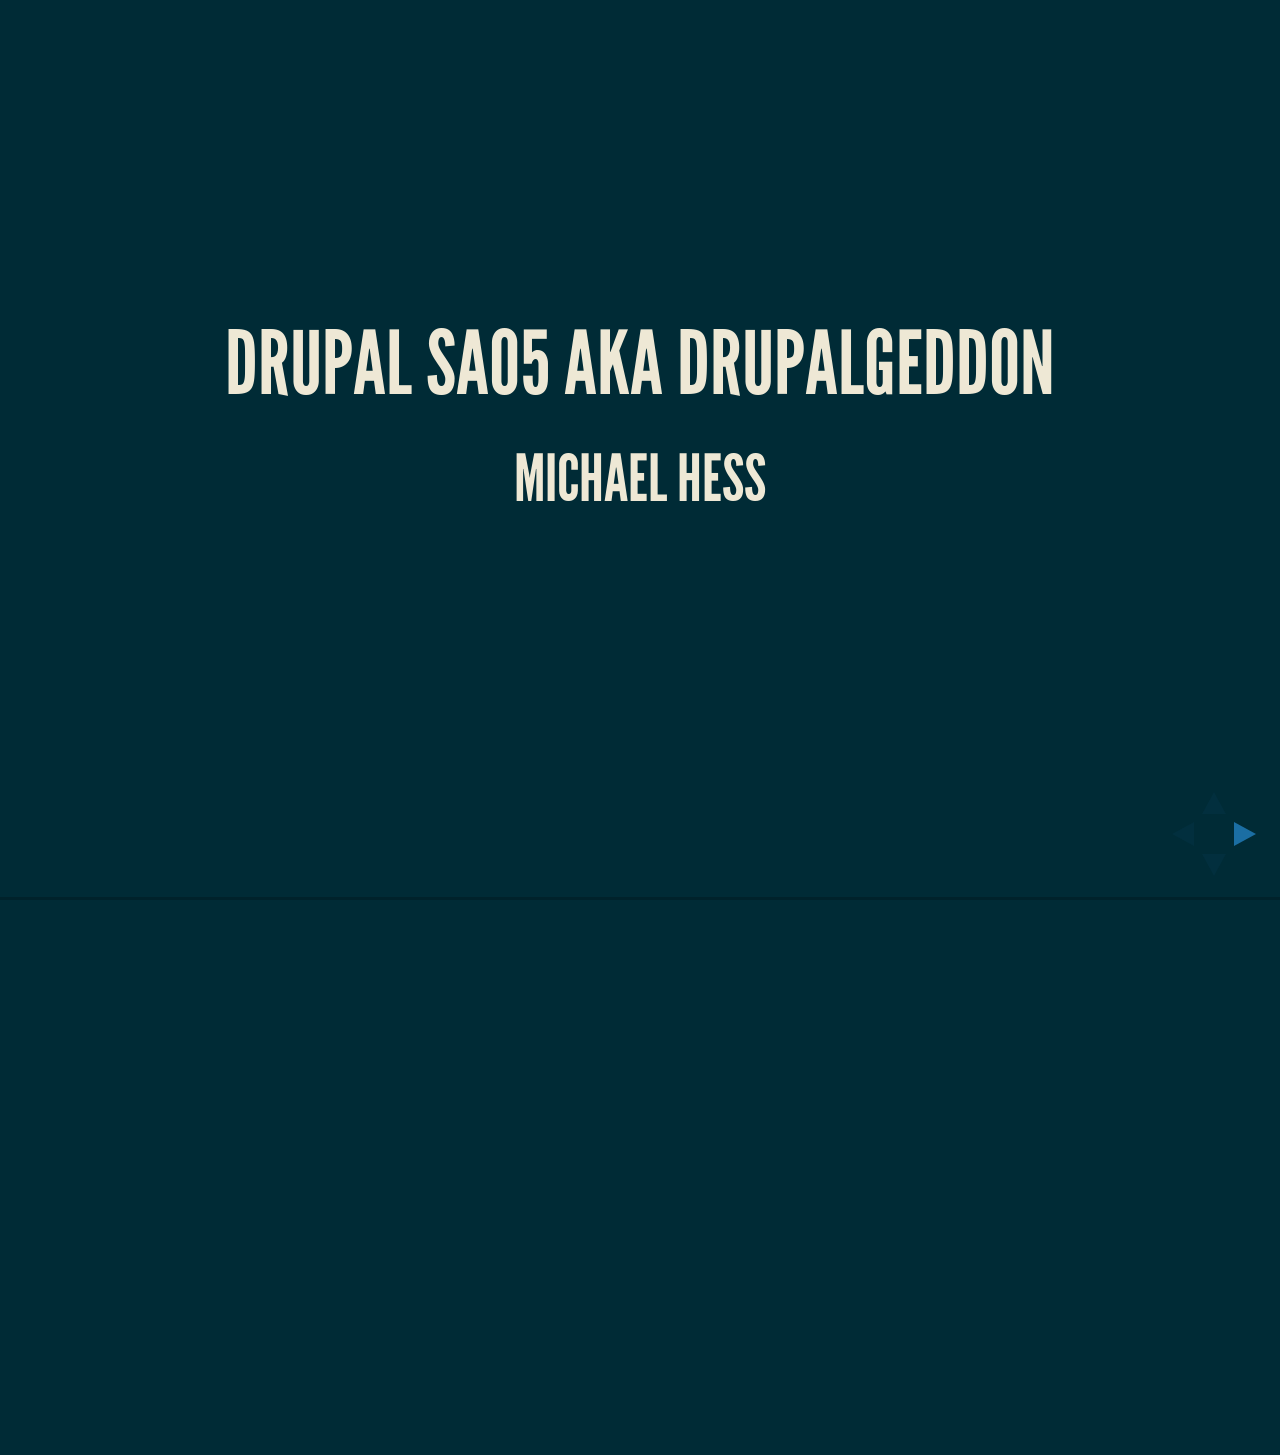
==== commit 019f5b73: "exploit code and remove Wayne :(" ====
--- a/michigan.html
+++ b/michigan.html
@@ -5,13 +5,11 @@
     <title>Michigan Drupal Camp 2015</title>
     <meta name="apple-mobile-web-app-capable" content="yes"/>
     <meta name="apple-mobile-web-app-status-bar-style" content="black-translucent"/>
-    <meta name="viewport"
-          content="width=device-width, initial-scale=1.0, maximum-scale=1.0, user-scalable=no, minimal-ui">
+    <meta name="viewport" content="width=device-width, initial-scale=1.0, maximum-scale=1.0, user-scalable=no, minimal-ui">
     <link rel="stylesheet" href="css/reveal.css">
-    <link rel="stylesheet" href="css/theme/night.css" id="theme">
+    <link rel="stylesheet" href="css/theme/moon.css" id="theme">
     <link rel="stylesheet" href="customcss/css/screen.css">
 
-    <!-- Code syntax highlighting -->
     <link rel="stylesheet" href="lib/css/zenburn.css">
 
 </head>
@@ -22,7 +20,7 @@
         <section>
             <h2>Drupal SA05 aka drupalgeddon</h2>
 
-            <h3>Michael Hess and Wayne Eaker</h3>
+            <h3>Michael Hess</h3>
 
         </section>
 
@@ -34,37 +32,17 @@
             <p>
                 Solutions architect at the University of Michigan.
             </p>
-
             <p>
                 Supports around 800 Drupal sites on at the University.
             </p>
             <p>
                 Supports around 400 sites not related to the University.
             </p>
-
-
             <h6><a href="https://twitter.com/mlh407">Twitter: @mlh407</a></h6>
-
-        </section>
-        <section>
-            <h2>Wayne Eaker</h2>
-
-            <p>
-            </p>
-
-            <p>
-            </p>
-
-            <p>
-            </p>
-            <h6><a href="https://twitter.com/X">Twitter: @X</a></h6>
-
-        </section>
-
+        </section>
 
         <section id="fragments">
             <h3>Was a site you work on compromised by SA05/drupalgeddon?</h3>
-
             <p>Please text: 734-821-5212</p>
             <table class="answertable sticky-enabled">
                 <thead>
@@ -91,16 +69,13 @@
         </section>
         <section>
             <h3>Was a site you work on compromised by SA05/drupalgeddon?</h3>
-
             <p class="fragment">
                 <iframe src="https://respconf.sites.uofmhosting.net/node/75/graph" width="100%" height="900px"></iframe>
             </p>
-
-        </section>
-        <section>
-            <h2>Do you brush your teeth daily?</h2>
+        </section>
+        <section>
+            <h2>Do You Brush Your Teeth Daily?</h2>
             <p>Please text: 734-821-5212</p>
-
             <table class="answertable sticky-enabled">
                 <thead><tr><th>Answer Choice</th><th>Text Code:</th> </tr></thead>
                 <tbody>
@@ -113,11 +88,8 @@
         </section>
         <section>
             <h2> Security in Drupal</h2>
-
             <p class="fragment">Drupal has a dedicated Security Team of 42 people around the world. </p>
-
             <p class="fragment">The Security Team is a volunteer group. </p>
-
             <p class="fragment">Our output is keeping Drupal secure, and releasing SA's.</p>
         </section>
 
@@ -128,7 +100,7 @@
                 <li>An issue is reported to the security team.</li>
                 <li>An issue is confirmed to be valid in a supported release eligible for an SA.</li>
                 <li> The security team and the maintainer of the code fix the issue.</li>
-                <li>A Security Advisory is written and the fix is published. Notications about the issue go out via
+                <li>A Security Advisory is written and the fix is published. Notifications about the issue go out via
                     Twitter/RSS/email.
                 </li>
             </ol>
@@ -223,7 +195,7 @@
 
             <p>SQL injection lets an attacker have the same access to your database that Drupal has. </p>
 
-            <p class="fragment">Allows an attacker to add a user and modify user's roles. </p>
+            <p class="fragment">Allows an attacker to add a user and modify users' roles. </p>
 
             <p class="fragment">Allows an attacker to change passwords and email addresses. </p>
 
@@ -306,8 +278,8 @@
             </p>
         </section>
         <section>
-            <h2>Prospective</h2>
-            <p> This was a major vulnerability, but let's keep in mind, the last major issue was over 7 years ago. </p>
+            <h2>Some Perspective</h2>
+            <p> This was a major vulnerability, but let's keep in mind that the last major issue was over 7 years ago. </p>
             <p> This code has been in Drupal since Drupal 7 Beta's. </p>
             <p>Nothing is 100% sure, and nothing ever will be.  We mitigate risk by using best practices.</p>
         </section>
@@ -321,7 +293,7 @@
         <section>
             <h4>Brushing your teeth is a best practice.</h4>
             <p>For security, you can't check a list and be done.</p>
-            <p>You must keep working at it. It is a processes, not a one-time task.</p>
+            <p>You must keep working at it. It is a process, not a one-time task.</p>
             <p class="fragment"> Which is why I hope everyone brushes their teeth. </p>
             <img class="fragment" src="images/michigan/badmouth.jpg">
         </section>
@@ -366,13 +338,13 @@
             <p>Security Review: Runs a checklist of items and confirms your site adheres to them.</p>
             <p>Permissions Lock: Finer-grained permissions over what users with 'administer permissions' can do. </p>
             <p>Two-Factor Authentication: Something you know, and something you have.</p>
-            <p>Hacked!Tells if code has been changed.</p>
+            <p>Hacked! Tells if code has been changed.</p>
             <p>Password Policy: Enforces strong passwords.</p>
         </section>
         <section>
             <h3> Other Security Vulnerabilities</h3>
             <p>While XSS/csrf/access bypass may be harder to mass attack, an attacker can still compromise a site with them.
-                Always do updates issued by the security team, and watch your input formats</p>
+                Always do updates issued by the security team, and watch your input formats.</p>
             <img class="fragment" src="images/michigan/filtering_text.png">
             <p class="fragment"> Details on these vulnerabilities are outside the scope of this talk. </p>
         </section>
@@ -382,7 +354,7 @@
         </section>
         <section>
             <h1>Questions?</h1>
-            <p>Thank you for your time</p>
+            <p>Thank you for your time!</p>
         </section>
 
     </div>
--- a/css/theme/moon.css
+++ b/css/theme/moon.css
@@ -0,0 +1,265 @@
+@import url(../../lib/font/league-gothic/league-gothic.css);
+@import url(https://fonts.googleapis.com/css?family=Lato:400,700,400italic,700italic);
+/**
+ * Solarized Dark theme for reveal.js.
+ * Author: Achim Staebler
+ */
+/**
+ * Solarized colors by Ethan Schoonover
+ */
+html * {
+  color-profile: sRGB;
+  rendering-intent: auto; }
+
+/*********************************************
+ * GLOBAL STYLES
+ *********************************************/
+body {
+  background: #002b36;
+  background-color: #002b36; }
+
+.reveal {
+  font-family: 'Lato', sans-serif;
+  font-size: 36px;
+  font-weight: normal;
+  color: #93a1a1; }
+
+::selection {
+  color: #fff;
+  background: #d33682;
+  text-shadow: none; }
+
+.reveal .slides > section, .reveal .slides > section > section {
+  line-height: 1.3;
+  font-weight: inherit; }
+
+/*********************************************
+ * HEADERS
+ *********************************************/
+.reveal h1, .reveal h2, .reveal h3, .reveal h4, .reveal h5, .reveal h6 {
+  margin: 0 0 20px 0;
+  color: #eee8d5;
+  font-family: 'League Gothic', Impact, sans-serif;
+  font-weight: normal;
+  line-height: 1.2;
+  letter-spacing: normal;
+  text-transform: uppercase;
+  text-shadow: none;
+  word-wrap: break-word; }
+
+.reveal h1 {
+  font-size: 3.77em; }
+
+.reveal h2 {
+  font-size: 2.11em; }
+
+.reveal h3 {
+  font-size: 1.55em; }
+
+.reveal h4 {
+  font-size: 1em; }
+
+.reveal h1 {
+  text-shadow: none; }
+
+/*********************************************
+ * OTHER
+ *********************************************/
+.reveal p {
+  margin: 20px 0;
+  line-height: 1.3; }
+
+/* Ensure certain elements are never larger than the slide itself */
+.reveal img, .reveal video, .reveal iframe {
+  max-width: 95%;
+  max-height: 95%; }
+
+.reveal strong, .reveal b {
+  font-weight: bold; }
+
+.reveal em {
+  font-style: italic; }
+
+.reveal ol, .reveal dl, .reveal ul {
+  display: inline-block;
+  text-align: left;
+  margin: 0 0 0 1em; }
+
+.reveal ol {
+  list-style-type: decimal; }
+
+.reveal ul {
+  list-style-type: disc; }
+
+.reveal ul ul {
+  list-style-type: square; }
+
+.reveal ul ul ul {
+  list-style-type: circle; }
+
+.reveal ul ul, .reveal ul ol, .reveal ol ol, .reveal ol ul {
+  display: block;
+  margin-left: 40px; }
+
+.reveal dt {
+  font-weight: bold; }
+
+.reveal dd {
+  margin-left: 40px; }
+
+.reveal q, .reveal blockquote {
+  quotes: none; }
+
+.reveal blockquote {
+  display: block;
+  position: relative;
+  width: 70%;
+  margin: 20px auto;
+  padding: 5px;
+  font-style: italic;
+  background: rgba(255, 255, 255, 0.05);
+  box-shadow: 0px 0px 2px rgba(0, 0, 0, 0.2); }
+
+.reveal blockquote p:first-child, .reveal blockquote p:last-child {
+  display: inline-block; }
+
+.reveal q {
+  font-style: italic; }
+
+.reveal pre {
+  display: block;
+  position: relative;
+  width: 90%;
+  margin: 20px auto;
+  text-align: left;
+  font-size: 0.55em;
+  font-family: monospace;
+  line-height: 1.2em;
+  word-wrap: break-word;
+  box-shadow: 0px 0px 6px rgba(0, 0, 0, 0.3); }
+
+.reveal code {
+  font-family: monospace; }
+
+.reveal pre code {
+  display: block;
+  padding: 5px;
+  overflow: auto;
+  max-height: 400px;
+  word-wrap: normal;
+  background: #3F3F3F;
+  color: #DCDCDC; }
+
+.reveal table {
+  margin: auto;
+  border-collapse: collapse;
+  border-spacing: 0; }
+
+.reveal table th {
+  font-weight: bold; }
+
+.reveal table th, .reveal table td {
+  text-align: left;
+  padding: 0.2em 0.5em 0.2em 0.5em;
+  border-bottom: 1px solid; }
+
+.reveal table tr:last-child td {
+  border-bottom: none; }
+
+.reveal sup {
+  vertical-align: super; }
+
+.reveal sub {
+  vertical-align: sub; }
+
+.reveal small {
+  display: inline-block;
+  font-size: 0.6em;
+  line-height: 1.2em;
+  vertical-align: top; }
+
+.reveal small * {
+  vertical-align: top; }
+
+/*********************************************
+ * LINKS
+ *********************************************/
+.reveal a {
+  color: #268bd2;
+  text-decoration: none;
+  -webkit-transition: color 0.15s ease;
+  -moz-transition: color 0.15s ease;
+  transition: color 0.15s ease; }
+
+.reveal a:hover {
+  color: #78bae6;
+  text-shadow: none;
+  border: none; }
+
+.reveal .roll span:after {
+  color: #fff;
+  background: #1a6291; }
+
+/*********************************************
+ * IMAGES
+ *********************************************/
+.reveal section img {
+  margin: 15px 0px;
+  background: rgba(255, 255, 255, 0.12);
+  border: 4px solid #93a1a1;
+  box-shadow: 0 0 10px rgba(0, 0, 0, 0.15); }
+
+.reveal a img {
+  -webkit-transition: all 0.15s linear;
+  -moz-transition: all 0.15s linear;
+  transition: all 0.15s linear; }
+
+.reveal a:hover img {
+  background: rgba(255, 255, 255, 0.2);
+  border-color: #268bd2;
+  box-shadow: 0 0 20px rgba(0, 0, 0, 0.55); }
+
+/*********************************************
+ * NAVIGATION CONTROLS
+ *********************************************/
+.reveal .controls div.navigate-left, .reveal .controls div.navigate-left.enabled {
+  border-right-color: #268bd2; }
+
+.reveal .controls div.navigate-right, .reveal .controls div.navigate-right.enabled {
+  border-left-color: #268bd2; }
+
+.reveal .controls div.navigate-up, .reveal .controls div.navigate-up.enabled {
+  border-bottom-color: #268bd2; }
+
+.reveal .controls div.navigate-down, .reveal .controls div.navigate-down.enabled {
+  border-top-color: #268bd2; }
+
+.reveal .controls div.navigate-left.enabled:hover {
+  border-right-color: #78bae6; }
+
+.reveal .controls div.navigate-right.enabled:hover {
+  border-left-color: #78bae6; }
+
+.reveal .controls div.navigate-up.enabled:hover {
+  border-bottom-color: #78bae6; }
+
+.reveal .controls div.navigate-down.enabled:hover {
+  border-top-color: #78bae6; }
+
+/*********************************************
+ * PROGRESS BAR
+ *********************************************/
+.reveal .progress {
+  background: rgba(0, 0, 0, 0.2); }
+
+.reveal .progress span {
+  background: #268bd2;
+  -webkit-transition: width 800ms cubic-bezier(0.26, 0.86, 0.44, 0.985);
+  -moz-transition: width 800ms cubic-bezier(0.26, 0.86, 0.44, 0.985);
+  transition: width 800ms cubic-bezier(0.26, 0.86, 0.44, 0.985); }
+
+/*********************************************
+ * SLIDE NUMBER
+ *********************************************/
+.reveal .slide-number {
+  color: #268bd2; }
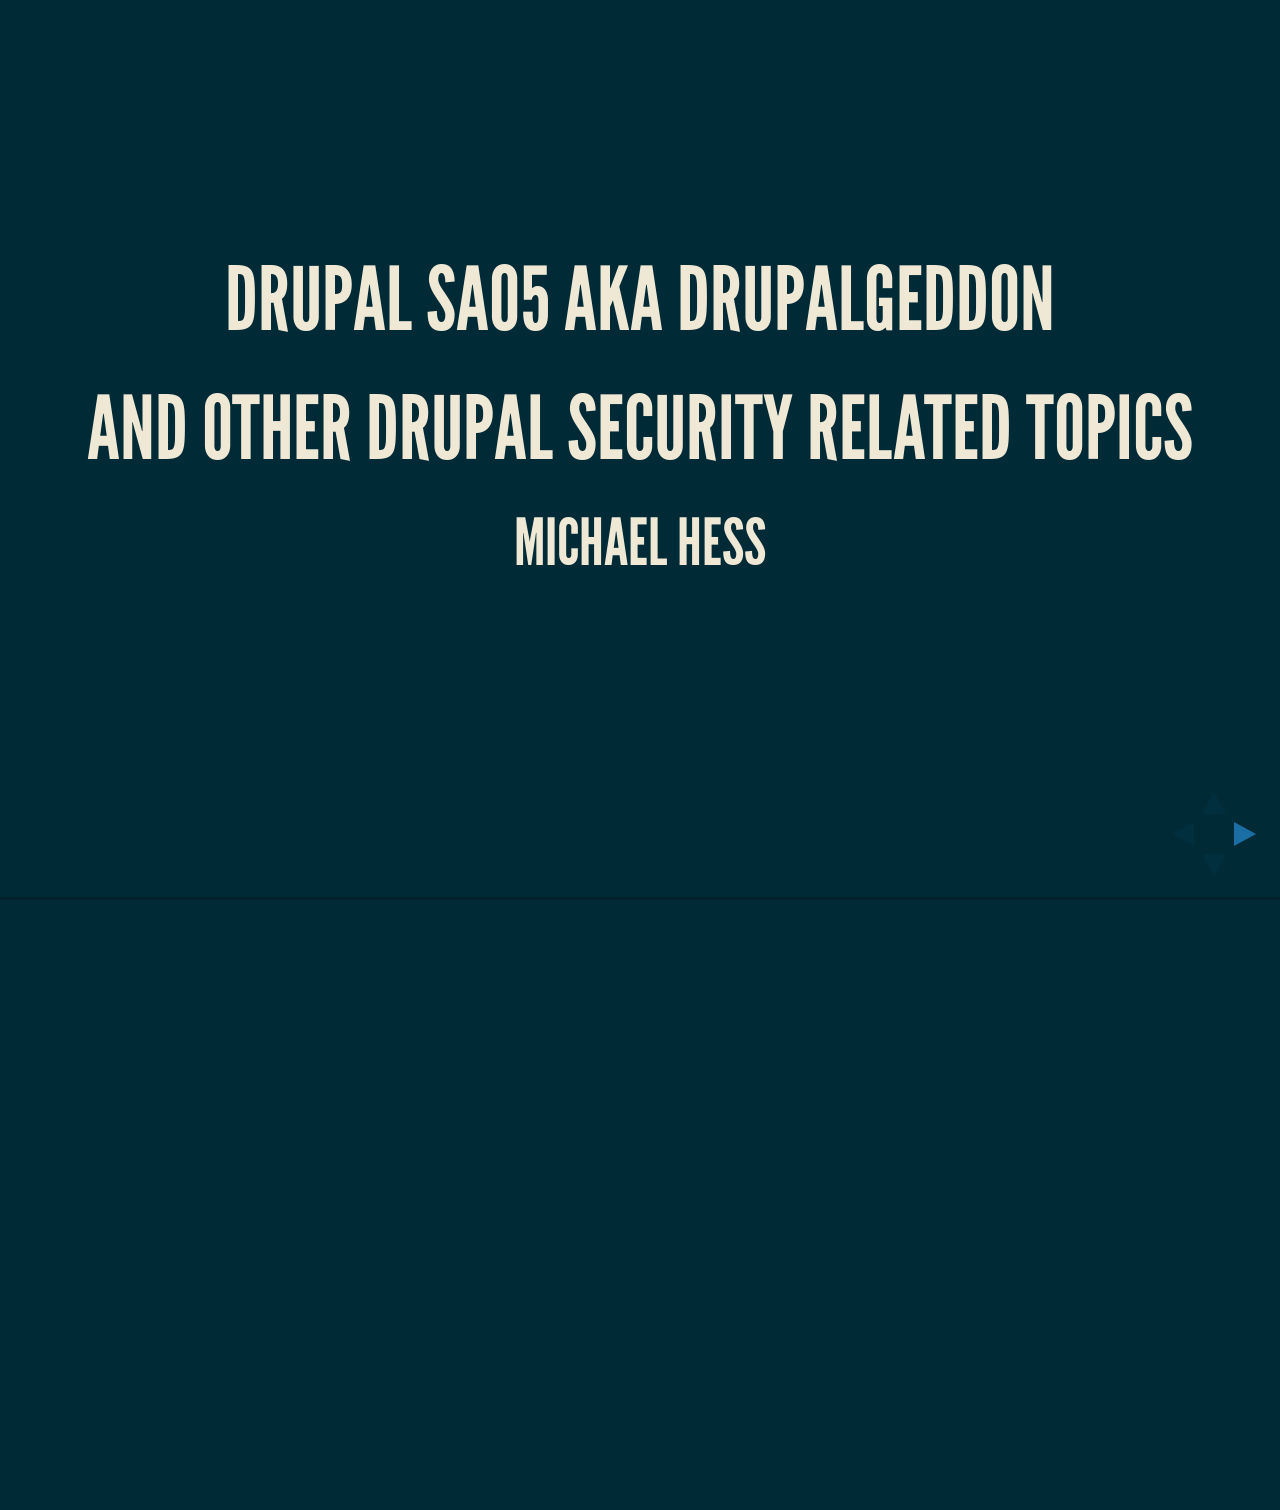
==== commit 854f9943: "last min changes" ====
--- a/michigan.html
+++ b/michigan.html
@@ -18,7 +18,7 @@
 <div class="reveal">
     <div class="slides">
         <section>
-            <h2>Drupal SA05 aka drupalgeddon</h2>
+            <h2>Drupal SA05 aka drupalgeddon </h2><h2>and other Drupal Security related topics</h2>
 
             <h3>Michael Hess</h3>
 
@@ -30,49 +30,29 @@
                 Current Drupal Security Team Lead.
             </p>
             <p>
-                Solutions architect at the University of Michigan.
+                Solutions architect lead at the University of Michigan.
             </p>
             <p>
-                Supports around 800 Drupal sites on at the University.
+                Supports around 900 Drupal sites  at the University.
             </p>
             <p>
-                Supports around 400 sites not related to the University.
+                Supports around 500 sites not related to the University.
             </p>
             <h6><a href="https://twitter.com/mlh407">Twitter: @mlh407</a></h6>
-        </section>
-
-        <section id="fragments">
-            <h3>Was a site you work on compromised by SA05/drupalgeddon?</h3>
-            <p>Please text: 734-821-5212</p>
-            <table class="answertable sticky-enabled">
-                <thead>
-                <tr>
-                    <th>Answer Choice</th>
-                    <th>Text Code:</th>
-                </tr>
-                </thead>
-                <tbody>
-                <tr class="odd">
-                    <td>Yes</td>
-                    <td>9361</td>
-                </tr>
-                <tr class="even">
-                    <td>No</td>
-                    <td>8617</td>
-                </tr>
-                <tr class="odd">
-                    <td>Unsure</td>
-                    <td>5821</td>
-                </tr>
-                </tbody>
-            </table>
-        </section>
-        <section>
-            <h3>Was a site you work on compromised by SA05/drupalgeddon?</h3>
-            <p class="fragment">
-                <iframe src="https://respconf.sites.uofmhosting.net/node/75/graph" width="100%" height="900px"></iframe>
-            </p>
-        </section>
+            <aside class="notes">
+                 9 years in Drupal
+                 5 years on the secteam
+                 build/consult on  around 100 sites yearly
+                 drupal 4.6(ish)
+            </aside>
+        </section>
+        <section>
+            <h2>Agenda</h2>
+            <p>Overview of Drupal security and the Drupal security team</p>
+            <p>Overview of SA05/Drupalgeddon</p>
+            <p>Overview of best practices</p>
+        </section>
+
         <section>
             <h2>Do You Brush Your Teeth Daily?</h2>
             <p>Please text: 734-821-5212</p>
@@ -90,7 +70,14 @@
             <h2> Security in Drupal</h2>
             <p class="fragment">Drupal has a dedicated Security Team of 42 people around the world. </p>
             <p class="fragment">The Security Team is a volunteer group. </p>
-            <p class="fragment">Our output is keeping Drupal secure, and releasing SA's.</p>
+            <p class="fragment">We:</p>
+            <ul class="fragment">
+                <li>Resolve reported security issues in a Security Advisory</li>
+                <li>Provide assistance for contributed module maintainers in resolving security issues</li>
+                <li>Provide documentation on how to write secure code</li>
+                <li>Provide documentation on securing your site</li>
+                <li>Help the infrastructure team to keep the drupal.org infrastructure secure</li>
+                </ul>
         </section>
 
         <section>
@@ -104,13 +91,16 @@
                     Twitter/RSS/email.
                 </li>
             </ol>
-            <h3>Subscribe to the Security Team newsletter via your newsletter pages on www.drupal.org/user.</h3>
-        </section>
+            <h3>Subscribe to the Security Team newsletter via "my newsletter" under edit on www.drupal.org/user.</h3>
+        </section>
+       <!--
         <section>
             <h2> Do you already subscribe to the Security Team's newsletter/SA's?</h2>
 
             <p>Please text: 734-821-5212</p>
-            <table class="answertable sticky-enabled">
+            <iframe src="https://respconf.sites.uofmhosting.net/node/76/graph" width="100%"></iframe>
+
+            <table class="answertable sticky-enabled" >
                 <thead>
                 <tr>
                     <th>Answer Choice</th>
@@ -137,10 +127,7 @@
                 </tbody>
             </table>
         </section>
-        <section>
-            <h2> Do you already subscribe to the Security Team's newsletter/SA's?</h2>
-            <iframe src="https://respconf.sites.uofmhosting.net/node/76/graph" width="100%" height="900px"></iframe>
-        </section>
+-->
 
         <section cite="https://www.owasp.org/index.php/Top10#OWASP_Top_10_for_2013">
             <h3>Common Web Vulnerabilities</h3>
@@ -160,7 +147,6 @@
         </section>
         <section>
             <h2>Using Components with Known Vulnerabilities</h2>
-
             <p>Do you use third-party libraries?</p>
         </section>
 
@@ -177,6 +163,38 @@
 
         <section>
             <h2> SA05/drupalgeddon</h2>
+        </section>
+        <section id="fragments">
+            <h3>Was a site you work on compromised by SA05/drupalgeddon?</h3>
+            <p>Please text: 734-821-5212</p>
+            <table class="answertable sticky-enabled">
+                <thead>
+                <tr>
+                    <th>Answer Choice</th>
+                    <th>Text Code:</th>
+                </tr>
+                </thead>
+                <tbody>
+                <tr class="odd">
+                    <td>Yes</td>
+                    <td>9361</td>
+                </tr>
+                <tr class="even">
+                    <td>No</td>
+                    <td>8617</td>
+                </tr>
+                <tr class="odd">
+                    <td>Unsure</td>
+                    <td>5821</td>
+                </tr>
+                </tbody>
+            </table>
+        </section>
+        <section>
+            <h3>Was a site you work on compromised by SA05/drupalgeddon?</h3>
+            <p class="fragment">
+                <iframe src="https://respconf.sites.uofmhosting.net/node/75/graph" width="100%" height="900px"></iframe>
+            </p>
         </section>
         <section>
             <h2> What is SQL Injection?</h2>
@@ -222,8 +240,10 @@
             <p class="fragment">In the case of SA05/drupalgeddon, the database API is where the vulnerability was.</p>
 
             <p class="fragment">Oh, the irony.</p>
-
-           					<pre class="fragment">
+            </section>
+            <section>
+                <h2>The patch</h2>
+           					<pre>
                                 <code data-trim contenteditable>
 - foreach ($data as $i => $value) {
 + foreach (array_values($data) as $i => $value) {
@@ -231,16 +251,17 @@
                            </pre>
 
         </section>
-        <section>
+      <!--  <section>
             <h2>For non-coders:</h2>
             <p> The value of a form field was sanitized to prevent SQL injection, but the field name was not. </p>
-        </section>
+        </section>-->
         <section>
             <h2>Common Attack Patterns</h2>
             <p>Changing password or email address on uid=1.</p>
             <p>Adding files to the file system via the menu_router table and file_put_contents.</p>
             <p>Adding a user and giving that user admin access.</p>
             <p>Installing a PHP backdoor by enabling the PHP module and creating a node with PHP in it.</p>
+            <p>Patching the vulnerability</p>
             <p>Many, many more ...</p>
         </section>
         <section>
@@ -278,6 +299,18 @@
             </p>
         </section>
         <section>
+            <h2>
+                Example:
+            </h2>
+            <p>Please be respectful and don't exploit this server while I am doing the demo.</p>
+            <p class="fragment">I will leave the server up this weekend, for educational purposes.  Do not engage in illegal activities. </p>
+            <aside class="notes">
+                http://demo-1774628101.us-east-1.elb.amazonaws.com/<br>
+                ec2-54-152-44-98.compute-1.amazonaws.com<br>
+                avc
+            </aside>
+        </section>
+        <section>
             <h2>Some Perspective</h2>
             <p> This was a major vulnerability, but let's keep in mind that the last major issue was over 7 years ago. </p>
             <p> This code has been in Drupal since Drupal 7 Beta's. </p>
@@ -295,15 +328,15 @@
             <p>For security, you can't check a list and be done.</p>
             <p>You must keep working at it. It is a process, not a one-time task.</p>
             <p class="fragment"> Which is why I hope everyone brushes their teeth. </p>
-            <img class="fragment" src="images/michigan/badmouth.jpg">
+            <img class="fragment" src="images/michigan/badmouth.jpg" width="60%">
         </section>
         <section>
             <h2>Some Best Practices</h2>
             <p>Only use encrypted protocols.</p>
             <p>https/ftps/ssh/etc</p>
             <p>  Every change you make might impact the security of your site. Therefore, security needs to be in your workflow.</p>
+            <p>Use supported versions (Soon time to update Drupal 6)</p>
             <p><b>Take and verify backups.</b></p>
-
         </section>
         <section>
             <h1>Keep Your Site Updated</h1>
@@ -314,8 +347,9 @@
             <p>
                 Blog vs. complex site. Your blog is likely to be compromised to send spam or to act in part of a bot net.
             </p>
-            <p> Your complex site might be compromised for the data it has.</p>
+            <p> Your complex site might be compromised for the data it has. </p>
             <p> Security is a balance.</p>
+            <P> Is your site a target?</P>
         </section>
         <section>
             <h2>Regulations</h2>
@@ -323,11 +357,12 @@
             <p>You might have legal requirements imposed by the data you keep.</p>
         </section>
         <section>
-            <h2>Do Not Use Shared Hosting</h2>
+            <h2>Do Not Use insecure hosting</h2>
             <p> Use a dedicated Drupal hosting provider.  </p>
             <p> Shared hosting normally runs the webserver as the owner of the file system (cpanel). </p>
-            <p> They sometimes use a common webserver user for all sites on a server.</p>
-        </section>
+            <p> Multiple sites on a server often use a common account for all sites. (www-data, nobody, etc)  </p>
+        </section>
+
         <section>
             <h2>Do Not Use Multisite</h2>
             <p>Unless you have a deep understanding of apache/nginx and file permissions, multisite is  insecure. </p>
@@ -343,15 +378,12 @@
         </section>
         <section>
             <h3> Other Security Vulnerabilities</h3>
-            <p>While XSS/csrf/access bypass may be harder to mass attack, an attacker can still compromise a site with them.
-                Always do updates issued by the security team, and watch your input formats.</p>
+            <p>While XSS/CSRF/access bypass may be harder to mass attack, but an attacker can still compromise a site with them.
+               The security team  releases SA's on Wednesdays, set time aside to update your sites (or pay someoene to do it for you). </p>
             <img class="fragment" src="images/michigan/filtering_text.png">
             <p class="fragment"> Details on these vulnerabilities are outside the scope of this talk. </p>
         </section>
-        <section>
-            <h2>Drupal 8</h2>
-            <p>There are many security enhancements in Drupal 8. </p>
-        </section>
+
         <section>
             <h1>Questions?</h1>
             <p>Thank you for your time!</p>
@@ -407,6 +439,8 @@
     });
 
 </script>
-
+<!--
+Some content taken from greggles and scor's presentation at DrupalCon Austin.
+-->
 </body>
 </html>
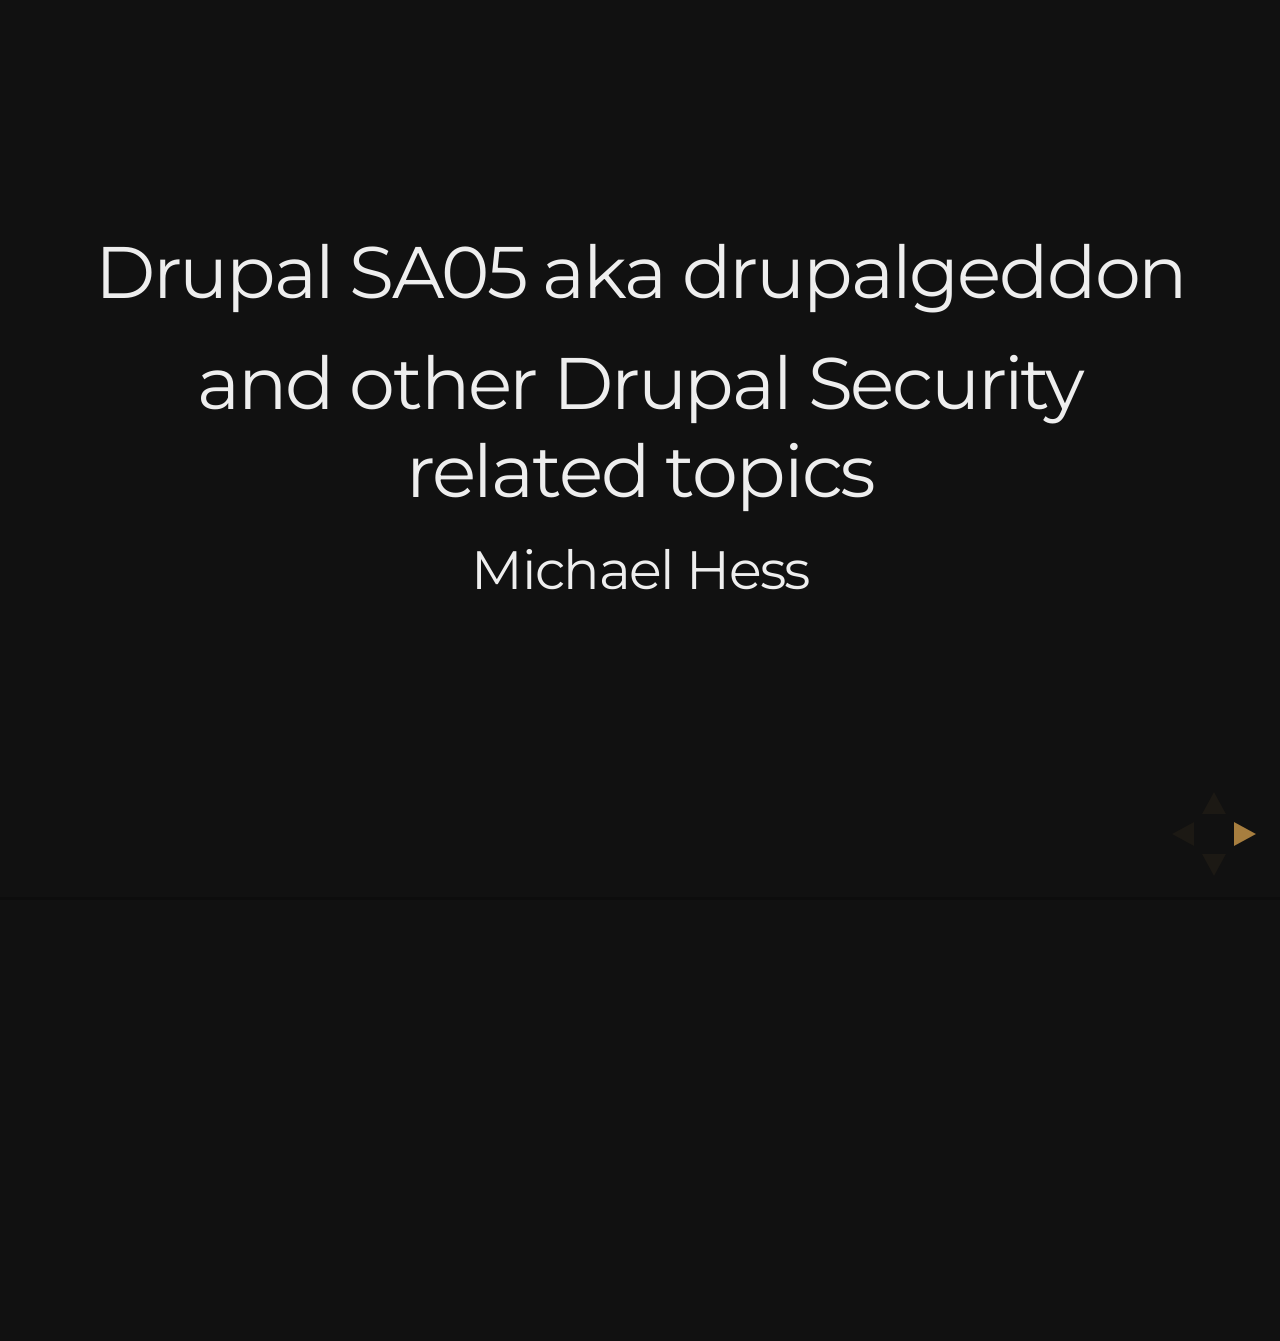
==== commit 1dd16e5c: "Add 3 and 4.  Fix some styles" ====
--- a/michigan.html
+++ b/michigan.html
@@ -7,7 +7,7 @@
     <meta name="apple-mobile-web-app-status-bar-style" content="black-translucent"/>
     <meta name="viewport" content="width=device-width, initial-scale=1.0, maximum-scale=1.0, user-scalable=no, minimal-ui">
     <link rel="stylesheet" href="css/reveal.css">
-    <link rel="stylesheet" href="css/theme/moon.css" id="theme">
+    <link rel="stylesheet" href="css/theme/night.css" id="theme">
     <link rel="stylesheet" href="customcss/css/screen.css">
 
     <link rel="stylesheet" href="lib/css/zenburn.css">
--- a/css/theme/night.css
+++ b/css/theme/night.css
@@ -0,0 +1,259 @@
+@import url(https://fonts.googleapis.com/css?family=Montserrat:700);
+@import url(https://fonts.googleapis.com/css?family=Open+Sans:400,700,400italic,700italic);
+/**
+ * Black theme for reveal.js.
+ *
+ * Copyright (C) 2011-2012 Hakim El Hattab, http://hakim.se
+ */
+/*********************************************
+ * GLOBAL STYLES
+ *********************************************/
+body {
+  background: #111;
+  background-color: #111; }
+
+.reveal {
+  font-family: 'Open Sans', sans-serif;
+  font-size: 30px;
+  font-weight: normal;
+  color: #eee; }
+
+::selection {
+  color: #fff;
+  background: #e7ad52;
+  text-shadow: none; }
+
+.reveal .slides > section, .reveal .slides > section > section {
+  line-height: 1.3;
+  font-weight: inherit; }
+
+/*********************************************
+ * HEADERS
+ *********************************************/
+.reveal h1, .reveal h2, .reveal h3, .reveal h4, .reveal h5, .reveal h6 {
+  margin: 0 0 20px 0;
+  color: #eee;
+  font-family: 'Montserrat', Impact, sans-serif;
+  font-weight: normal;
+  line-height: 1.2;
+  letter-spacing: -0.03em;
+  text-transform: none;
+  text-shadow: none;
+  word-wrap: break-word; }
+
+.reveal h1 {
+  font-size: 3.77em; }
+
+.reveal h2 {
+  font-size: 2.11em; }
+
+.reveal h3 {
+  font-size: 1.55em; }
+
+.reveal h4 {
+  font-size: 1em; }
+
+.reveal h1 {
+  text-shadow: none; }
+
+/*********************************************
+ * OTHER
+ *********************************************/
+.reveal p {
+  margin: 20px 0;
+  line-height: 1.3; }
+
+/* Ensure certain elements are never larger than the slide itself */
+.reveal img, .reveal video, .reveal iframe {
+  max-width: 95%;
+  max-height: 95%; }
+
+.reveal strong, .reveal b {
+  font-weight: bold; }
+
+.reveal em {
+  font-style: italic; }
+
+.reveal ol, .reveal dl, .reveal ul {
+  display: inline-block;
+  text-align: left;
+  margin: 0 0 0 1em; }
+
+.reveal ol {
+  list-style-type: decimal; }
+
+.reveal ul {
+  list-style-type: disc; }
+
+.reveal ul ul {
+  list-style-type: square; }
+
+.reveal ul ul ul {
+  list-style-type: circle; }
+
+.reveal ul ul, .reveal ul ol, .reveal ol ol, .reveal ol ul {
+  display: block;
+  margin-left: 40px; }
+
+.reveal dt {
+  font-weight: bold; }
+
+.reveal dd {
+  margin-left: 40px; }
+
+.reveal q, .reveal blockquote {
+  quotes: none; }
+
+.reveal blockquote {
+  display: block;
+  position: relative;
+  width: 70%;
+  margin: 20px auto;
+  padding: 5px;
+  font-style: italic;
+  background: rgba(255, 255, 255, 0.05);
+  box-shadow: 0px 0px 2px rgba(0, 0, 0, 0.2); }
+
+.reveal blockquote p:first-child, .reveal blockquote p:last-child {
+  display: inline-block; }
+
+.reveal q {
+  font-style: italic; }
+
+.reveal pre {
+  display: block;
+  position: relative;
+  width: 90%;
+  margin: 20px auto;
+  text-align: left;
+  font-size: 0.55em;
+  font-family: monospace;
+  line-height: 1.2em;
+  word-wrap: break-word;
+  box-shadow: 0px 0px 6px rgba(0, 0, 0, 0.3); }
+
+.reveal code {
+  font-family: monospace; }
+
+.reveal pre code {
+  display: block;
+  padding: 5px;
+  overflow: auto;
+  max-height: 400px;
+  word-wrap: normal;
+  background: #3F3F3F;
+  color: #DCDCDC; }
+
+.reveal table {
+  margin: auto;
+  border-collapse: collapse;
+  border-spacing: 0; }
+
+.reveal table th {
+  font-weight: bold; }
+
+.reveal table th, .reveal table td {
+  text-align: left;
+  padding: 0.2em 0.5em 0.2em 0.5em;
+  border-bottom: 1px solid; }
+
+.reveal table tr:last-child td {
+  border-bottom: none; }
+
+.reveal sup {
+  vertical-align: super; }
+
+.reveal sub {
+  vertical-align: sub; }
+
+.reveal small {
+  display: inline-block;
+  font-size: 0.6em;
+  line-height: 1.2em;
+  vertical-align: top; }
+
+.reveal small * {
+  vertical-align: top; }
+
+/*********************************************
+ * LINKS
+ *********************************************/
+.reveal a {
+  color: #e7ad52;
+  text-decoration: none;
+  -webkit-transition: color 0.15s ease;
+  -moz-transition: color 0.15s ease;
+  transition: color 0.15s ease; }
+
+.reveal a:hover {
+  color: #f3d7ac;
+  text-shadow: none;
+  border: none; }
+
+.reveal .roll span:after {
+  color: #fff;
+  background: #d0881d; }
+
+/*********************************************
+ * IMAGES
+ *********************************************/
+.reveal section img {
+  margin: 15px 0px;
+  background: rgba(255, 255, 255, 0.12);
+  border: 4px solid #eee;
+  box-shadow: 0 0 10px rgba(0, 0, 0, 0.15); }
+
+.reveal a img {
+  -webkit-transition: all 0.15s linear;
+  -moz-transition: all 0.15s linear;
+  transition: all 0.15s linear; }
+
+.reveal a:hover img {
+  background: rgba(255, 255, 255, 0.2);
+  border-color: #e7ad52;
+  box-shadow: 0 0 20px rgba(0, 0, 0, 0.55); }
+
+/*********************************************
+ * NAVIGATION CONTROLS
+ *********************************************/
+.reveal .controls div.navigate-left, .reveal .controls div.navigate-left.enabled {
+  border-right-color: #e7ad52; }
+
+.reveal .controls div.navigate-right, .reveal .controls div.navigate-right.enabled {
+  border-left-color: #e7ad52; }
+
+.reveal .controls div.navigate-up, .reveal .controls div.navigate-up.enabled {
+  border-bottom-color: #e7ad52; }
+
+.reveal .controls div.navigate-down, .reveal .controls div.navigate-down.enabled {
+  border-top-color: #e7ad52; }
+
+.reveal .controls div.navigate-left.enabled:hover {
+  border-right-color: #f3d7ac; }
+
+.reveal .controls div.navigate-right.enabled:hover {
+  border-left-color: #f3d7ac; }
+
+.reveal .controls div.navigate-up.enabled:hover {
+  border-bottom-color: #f3d7ac; }
+
+.reveal .controls div.navigate-down.enabled:hover {
+  border-top-color: #f3d7ac; }
+
+/*********************************************
+ * PROGRESS BAR
+ *********************************************/
+.reveal .progress {
+  background: rgba(0, 0, 0, 0.2); }
+
+.reveal .progress span {
+  background: #e7ad52;
+  -webkit-transition: width 800ms cubic-bezier(0.26, 0.86, 0.44, 0.985);
+  -moz-transition: width 800ms cubic-bezier(0.26, 0.86, 0.44, 0.985);
+  transition: width 800ms cubic-bezier(0.26, 0.86, 0.44, 0.985); }
+
+/*********************************************
+ * SLIDE NUMBER
+ *********************************************/
+.reveal .slide-number {
+  color: #e7ad52; }
--- a/customcss/css/screen.css
+++ b/customcss/css/screen.css
@@ -129,3 +129,8 @@
   bottom: 0px;
   position: absolute;
 }
+
+/* line 52, ../sass/screen.scss */
+table {
+  color: white;
+}
